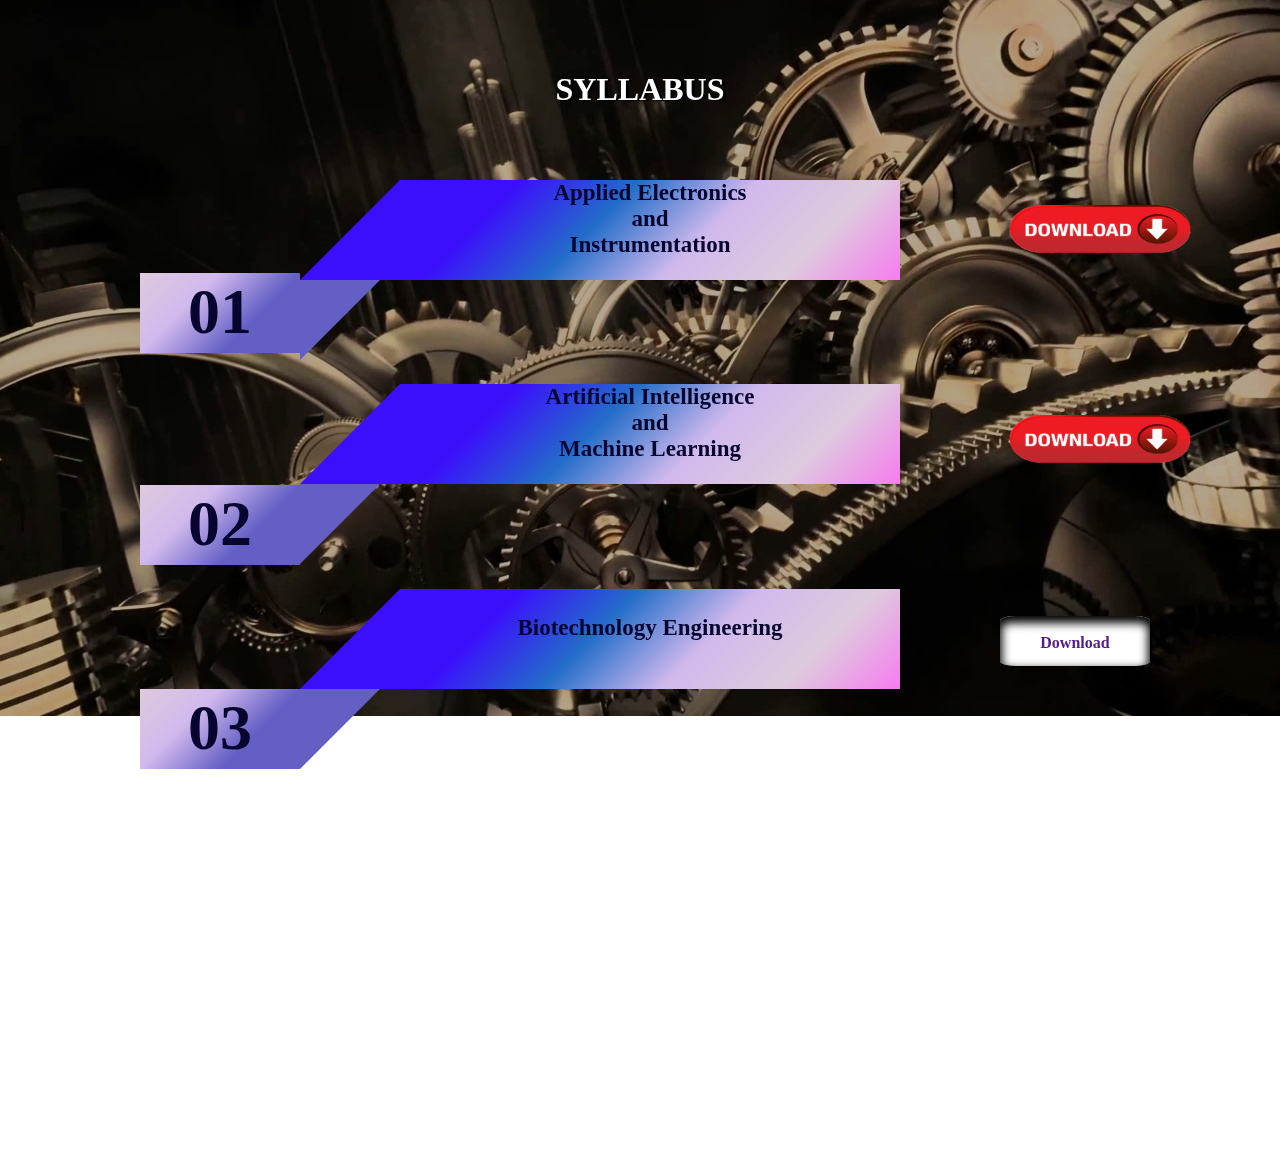
==== index.html @ d41a5c33 "Rename syllabus.html to index.html" ====
<!DOCTYPE html>
<html lang="en" dir="ltr">
  <head>
    <meta charset="utf-8">
    <title>Syllabus</title>
    <link rel="stylesheet" href="css/styles.css">
    <link rel="preconnect" href="https://fonts.googleapis.com">
    <meta name="viewport" content="width=device-width, intial-scale=1">
  </head>
  <body>
    <div>
      <img class="img1" src="e1.jpg" alt="">
      <div class="div1">
        <h1 class="h1">SYLLABUS</h1>
        <div class="div2">
          <h2 class="hh2">Applied Electronics<br /> and <br />Instrumentation</h2>
        </div>
        <div class="div3">

        </div>
        <div class="div9">

        </div>
        <div class="div10">
          <h1 class="hh7">01</h1>
        </div>
        <div class="div4">
          <a href=""><img class="img2" src="download_image.png" alt=""></a>
        </div>
        <div class="div5">
          <h2 class="hh2">Artificial Intelligence<br /> and <br />Machine Learning</h2>
        </div>
        <div class="div6">

        </div>
        <div class="div7">

        </div>
        <div class="div8">
          <h1 class="hh7">02</h1>
        </div>
        <div class="div11">
          <a href=""><img class="img3" src="download_image.png" alt=""></a>
        </div>
        <div class="div12">
          <h2 class="hh2"><br />Biotechnology Engineering<br /></h2>
        </div>
        <div class="div13">

        </div>
        <div class="div14">

        </div>
        <div class="div15">
          <h1 class="hh7">03</h1>
        </div>
        <div class="div16">
          <p class="p1"><a class="a1" href=""><strong><br>Download</strong></a></p>
        </div>
        <!---<div class="div17">
          <h2 class="hh2"><br />Chemical Engineering<br /></h2>
        </div>
        <div class="div18">

        </div>
        <div class="div19">

        </div>
        <div class="div20">
          <h1 class="hh7">04</h1>
        </div>
        <div class="div21">
          <p class="p1"><a class="a1" href=""><strong><br>Download</strong></a></p>
        </div>
        <div class="div22">
          <h2 class="hh2"><br />Civil Engineering<br /></h2>
        </div>
        <div class="div23">

        </div>
        <div class="div24">

        </div>
        <div class="div25">
          <h1 class="hh7">05</h1>
        </div>
        <div class="div26">
          <p class="p1"><a class="a1" href=""><strong><br>Download</strong></a></p>
        </div>
        <div class="div27">
          <h2 class="hh2">Computer Science<br />and<br />Business System</h2>
        </div>
        <div class="div28">

        </div>
        <div class="div29">

        </div>
        <div class="div30">
          <h1 class="hh7">06</h1>
        </div>
        <div class="div31">
          <p class="p1"><a class="a1" href=""><strong><br>Download</strong></a></p>
        </div>
        <div class="div32">
          <h2 class="hh2"><br />Computer Science Engineering<br /></h2>
        </div>
        <div class="div33">

        </div>
        <div class="div34">

        </div>
        <div class="div35">
          <h1 class="hh7">07</h1>
        </div>
        <div class="div36">
          <p class="p1"><a class="a1" href=""><strong><br>Download</strong></a></p>
        </div>
        <div class="div37">
          <h2 class="hh2"><br />Data Science<br /></h2>
        </div>
        <div class="div38">

        </div>
        <div class="div39">

        </div>
        <div class="div40">
          <h1 class="hh7">08</h1>
        </div>
        <div class="div41">
          <p class="p1"><a class="a1" href=""><strong><br>Download</strong></a></p>
        </div>
        <div class="div42">
          <h2 class="hh2"><br />Electrical Engineering<br /></h2>
        </div>
        <div class="div43">

        </div>
        <div class="div44">

        </div>
        <div class="div45">
          <h1 class="hh7">09</h1>
        </div>
        <div class="div46">
          <p class="p1"><a class="a1" href=""><strong><br>Download</strong></a></p>
        </div>
        <div class="div47">
          <h2 class="hh2">Electronics<br />and<br />Communication Engineering</h2>
        </div>
        <div class="div48">

        </div>
        <div class="div49">

        </div>
        <div class="div50">
          <h1 class="hh7">10</h1>
        </div>
        <div class="div51">
          <p class="p1"><a class="a1" href=""><strong><br>Download</strong></a></p>
        </div>
        <div class="div52">
          <h2 class="hh2"><br />Information Technology<br /></h2>
        </div>
        <div class="div53">

        </div>
        <div class="div54">

        </div>
        <div class="div55">
          <h1 class="hh7">11</h1>
        </div>
        <div class="div56">
          <p class="p1"><a class="a1" href=""><strong><br>Download</strong></a></p>
        </div>
        <div class="div57">
          <h2 class="hh2"><br />IoT and Cyber Security<br /></h2>
        </div>
        <div class="div58">

        </div>
        <div class="div59">

        </div>
        <div class="div60">
          <h1 class="hh7">12</h1>
        </div>
        <div class="div61">
          <p class="p1"><a class="a1" href=""><strong><br>Download</strong></a></p>
        </div>
        <div class="div62">
          <h2 class="hh2"><br />Mechanical Engineering<br /></h2>
        </div>
        <div class="div63">

        </div>
        <div class="div64">

        </div>
        <div class="div65">
          <h1 class="hh7">13</h1>
        </div>
        <div class="div66">
          <p class="p1"><a class="a1" href=""><strong><br>Download</strong></a></p>
        </div>
        <!---<div class="div52">
          <h2 class="h2"><br />Information Technology<br /></h2>
        </div>
        <div class="div53">

        </div>
        <div class="div54">

        </div>
        <div class="div55">
          <h1 class="h7">11</h1>
        </div>
        <div class="div56">
          <p class="p1"><a class="a1" href=""><strong><br>Download</strong></a></p>
        </div>
        <div class="div57">
          <h2 class="h2"><br />IoT and Cyber Security<br /></h2>
        </div>
        <div class="div58">

        </div>
        <div class="div59">

        </div>
        <div class="di60">
          <h1 class="h7">12</h1>
        </div>
        <div class="div61">
          <p class="p1"><a class="a1" href=""><strong><br>Download</strong></a></p>
        </div>--->
      </div>
      </div>

  </body>
</html>
---- css/styles.css ----
body {
  margin:0;
}
.img1 {
  width:100vw;
  margin-top: -1.953125vw;
  padding:0;
  position: fixed;
  filter: grayscale(50%);
  filter: opacity(75%);
  filter: brightness(70%);
}
.div1 {
  margin:0;
  height: 39.0625vw;
  width: 100vw;
  background-image: rgba(0,0,0,0);
  background-size: cover;
  position:relative;
}
.h1 {
  width:100vw;
  color:white;
  text-align: center;
  padding-top:3.90625vw;
  padding-bottom:3.90625vw;
  padding-right:0;
  padding-left:0;
  transform: scale(1);
  text-shadow: 3px 1px black;
  font-family: 'Island Moments', cursive;
}
.div2 {
      width: 39.0625vw;
      height: 7.8125vw;
      background-image:linear-gradient(-45deg,#F77BEF,#DECADE,#D1B9ED,#236DC9,#3B0FFC,#3B0FFC);
      position: relative;
      left:31.25vw;
    }
.div3 {
  width:0;
  height:0;
  border-bottom: 7.8125vw solid #3B0FFC;
  border-left:7.8125vw solid transparent;
  position: relative;
  left:23.4375vw;
  bottom:7.8125vw;
}
.div9 {
  width:0;
  height:0;
  border-top: 6.25vw solid #635FC5;
  border-right:6.25vw solid transparent;
  position: relative;
  left:23.4375vw;
  bottom:7.8125vw;

}
.div10 {
  width:12.5vw;
  height:6.25vw;
  background-image:linear-gradient(-45deg,#635FC5,#635FC5,#D1B9ED,#DECADE);
  position:relative;
  left:10.9375vw;
  bottom:16.25vw;

}
.hh2 {
  text-align: center;
  transform: scale(1);
  font-family: 'Island Moments', cursive;
  font-size: 1.796875vw;
  color:#070530;
}
.hh7 {
  text-align: center;
  transform: scale(2);
  color:#070530;
  padding:1.5625vw;
}
/*.div4 {
  height:3.90625vw;
  width:11.71875vw;
  border-radius: 10%;
  position:relative;
  top:-28.90625vw;
  left: 78.125vw;
  box-shadow: 0 5px 10px 2px black inset;
}*/
.img2 {
  height:7.8125vw;
  width:15.625vw;
  position:relative;
  top:-29.90625vw;
  left: 78.125vw;
}
.img2:hover {
  height:7.8125vw;
  width:15.625vw;
  filter:drop-shadow(0.78125vw 0.78125vw 0.78125vw black);
  position:relative;
  top:-29.90625vw;
  left: 78.125vw;
}
/*.div4 {
  height:3.90625vw;
  width:11.71875vw;
  border-radius: 10%;
  background:white;
  position:relative;
  top:-28.90625vw;
  left: 78.125vw;
  box-shadow: 0 5px 10px 2px black inset;
}
.div4:hover {
  height:3.90625vw;
  width:11.71875vw;
  border-radius: 10%;
  background:#446862;
  position:relative;
  top:-28.90625vw;
  left: 78.125vw;
  box-shadow: 0 5px 10px 2px black inset;
}*/
.a1 {
  text-decoration: none;

}
.p1 {
  text-align: center;

}
.div5 {
      width: 39.0625vw;
      height: 7.8125vw;
      background-image:linear-gradient(-45deg,#F77BEF,#DECADE,#D1B9ED,#236DC9,#3B0FFC,#3B0FFC);
      position: relative;
      bottom:23.4375vw;
      left:31.25vw;

    }
.div6 {
  width:0;
  height:0;
  border-bottom: 7.8125vw solid #3B0FFC;
  border-left:7.8125vw solid transparent;
  position: relative;
  left:23.4375vw;
  bottom: 31.25vw;
}
.div7 {
  width:0;
  height:0;
  border-top: 6.25vw solid #635FC5;
  border-right:6.25vw solid transparent;
  position: relative;
  left:23.4375vw;
  bottom:31.25vw;

}
.div8 {
  width:12.5vw;
  height:6.25vw;
  background-image:linear-gradient(-45deg,#635FC5,#635FC5,#D1B9ED,#DECADE);
  position:relative;
  left:10.9375vw;
  bottom:39.140625vw;

}
.img3 {
  height:7.8125vw;
  width:15.625vw;
  position:relative;
  top:-52.90625vw;
  left: 78.125vw;
}
.img3:hover {
  height:7.8125vw;
  width:15.625vw;
  filter:drop-shadow(0.78125vw 0.78125vw 0.78125vw black);
  position:relative;
  top:-52.90625vw;
  left: 78.125vw;
}
/*.div11 {
  height:3.90625;
  width:150px;
  border-radius: 10%;
  background:white;
  position:relative;
  bottom:670px;
  left: 1000px;
  box-shadow: 0 5px 10px 2px black inset;
}
.div11:hover {
  height:50px;
  width:150px;
  border-radius: 10%;
  background:#446862;
  position:relative;
  bottom:670px;
  left: 1000px;
  box-shadow: 0 5px 10px 2px black inset;
}*/
.a1 {
  text-decoration: none;
}
.p1 {
  text-align: center;
  transform: scale(1);
}
.div12 {
        width: 39.0625vw;
        height: 7.8125vw;
        background-image:linear-gradient(-45deg,#F77BEF,#DECADE,#D1B9ED,#236DC9,#3B0FFC,#3B0FFC);
        position: relative;
        bottom:46.875vw;
        left:31.25vw;
      }
  .div13 {
    width:0;
    height:0;
    border-bottom: 7.8125vw solid #3B0FFC;
    border-left:7.8125vw solid transparent;
    position: relative;
    left:23.4375vw;
    bottom:54.6875vw;
  }
  .div14 {
    width:0;
    height:0;
    border-top: 80px solid #635FC5;
    border-right:80px solid transparent;
    position: relative;
    left:300px;
    bottom:700px;

  }
  .div15 {
    width:160px;
    height:80px;
    background-image:linear-gradient(-45deg,#635FC5,#635FC5,#D1B9ED,#DECADE);
    position:relative;
    left:140px;
    bottom:801px;

  }
  .h2 {
    text-align: center;
    transform: scale(1);
    color:white;
    font-family: 'Island Moments', cursive;
  }
  .h7 {
    text-align: center;
    transform: scale(2);
    color:white;
    padding:20px;
  }
  .div16 {
    height:50px;
    width:150px;
    border-radius: 10%;
    background:white;
    position:relative;
    bottom:970px;
    left: 1000px;
    box-shadow: 0 5px 10px 2px black inset;
  }
  .div16:hover {
    height:50px;
    width:150px;
    border-radius: 10%;
    background:#446862;
    position:relative;
    bottom:970px;
    left: 1000px;
    box-shadow: 0 5px 10px 2px black inset;
  }
  .a1 {
    text-decoration: none;
  }
  .p1 {
    text-align: center;
    transform: scale(1);
}
.div17 {
        width: 500px;
        height: 100px;
        background-image:linear-gradient(-45deg,#F77BEF,#DECADE,#D1B9ED,#236DC9,#3B0FFC,#3B0FFC);
        position: relative;
        bottom:900px;
        left:400px;
      }
  .div18 {
    width:0;
    height:0;
    border-bottom: 100px solid #3B0FFC;
    border-left:100px solid transparent;
    position: relative;
    left:300px;
    bottom:1000px;
  }
  .div19 {
    width:0;
    height:0;
    border-top: 80px solid #635FC5;
    border-right:80px solid transparent;
    position: relative;
    left:300px;
    bottom:1000px;

  }
  .div20 {
    width:160px;
    height:80px;
    background-image:linear-gradient(-45deg,#635FC5,#635FC5,#D1B9ED,#DECADE);
    position:relative;
    left:140px;
    bottom:1101px;

  }
  .h2 {
    text-align: center;
    transform: scale(1);
    color:white;
    font-family: 'Island Moments', cursive;
  }
  .h7 {
    text-align: center;
    transform: scale(2);
    color:white;
    padding:20px;
  }
  .div21 {
    height:50px;
    width:150px;
    border-radius: 10%;
    background:white;
    position:relative;
    bottom:1270px;
    left: 1000px;
    box-shadow: 0 5px 10px 2px black inset;
  }
  .div21:hover {
    height:50px;
    width:150px;
    border-radius: 10%;
    background:#446862;
    position:relative;
    bottom:1270px;
    left: 1000px;
    box-shadow: 0 5px 10px 2px black inset;
  }
  .a1 {
    text-decoration: none;
  }
  .p1 {
    text-align: center;
    transform: scale(1);
}
.div22 {
        width: 500px;
        height: 100px;
        background-image:linear-gradient(-45deg,#F77BEF,#DECADE,#D1B9ED,#236DC9,#3B0FFC,#3B0FFC);
        position: relative;
        bottom:1200px;
        left:400px;
      }
  .div23 {
    width:0;
    height:0;
    border-bottom: 100px solid #3B0FFC;
    border-left:100px solid transparent;
    position: relative;
    left:300px;
    bottom:1300px;
  }
  .div24 {
    width:0;
    height:0;
    border-top: 80px solid #635FC5;
    border-right:80px solid transparent;
    position: relative;
    left:300px;
    bottom:1300px;

  }
  .div25 {
    width:160px;
    height:80px;
    background-image:linear-gradient(-45deg,#635FC5,#635FC5,#D1B9ED,#DECADE);
    position:relative;
    left:140px;
    bottom:1401px;

  }
  .h2 {
    text-align: center;
    transform: scale(1);
    color:white;
    font-family: 'Island Moments', cursive;
  }
  .h7 {
    text-align: center;
    transform: scale(2);
    color:white;
    padding:20px;
  }
  .div26 {
    height:50px;
    width:150px;
    border-radius: 10%;
    background:white;
    position:relative;
    bottom:1570px;
    left: 1000px;
    box-shadow: 0 5px 10px 2px black inset;
  }
  .div26:hover {
    height:50px;
    width:150px;
    border-radius: 10%;
    background:#446862;
    position:relative;
    bottom:1570px;
    left: 1000px;
    box-shadow: 0 5px 10px 2px black inset;
  }
  .a1 {
    text-decoration: none;
  }
  .p1 {
    text-align: center;
    transform: scale(1);
}
.div27 {
        width: 500px;
        height: 100px;
        background-image:linear-gradient(-45deg,#F77BEF,#DECADE,#D1B9ED,#236DC9,#3B0FFC,#3B0FFC);
        position: relative;
        top:-1500px;
        left:400px;
      }
  .div28 {
    width:0;
    height:0;
    border-bottom: 100px solid #3B0FFC;
    border-left:100px solid transparent;
    position: relative;
    left:300px;
    top:-1600px;
  }
  .div29 {
    width:0;
    height:0;
    border-top: 80px solid #635FC5;
    border-right:80px solid transparent;
    position: relative;
    left:300px;
    top:-1600px;

  }
  .div30 {
    width:160px;
    height:80px;
    background-image:linear-gradient(-45deg,#635FC5,#635FC5,#D1B9ED,#DECADE);
    position:relative;
    left:140px;
    top:-1701px;

  }
  .h2 {
    text-align: center;
    transform: scale(1);
    color:white;
    font-family: 'Island Moments', cursive;
  }
  .h7 {
    text-align: center;
    transform: scale(2);
    color:white;
    padding:20px;
  }
  .div31 {
    height:50px;
    width:150px;
    border-radius: 10%;
    background:white;
    position:relative;
    top:-1870px;
    left: 1000px;
    box-shadow: 0 5px 10px 2px black inset;
  }
  .div31:hover {
    height:50px;
    width:150px;
    border-radius: 10%;
    background:#446862;
    position:relative;
    top:-1870px;
    left: 1000px;
    box-shadow: 0 5px 10px 2px black inset;
  }
  .a1 {
    text-decoration: none;
  }
  .p1 {
    text-align: center;
    transform: scale(1);
}
.div32 {
        width: 500px;
        height: 100px;
        background-image:linear-gradient(-45deg,#F77BEF,#DECADE,#D1B9ED,#236DC9,#3B0FFC,#3B0FFC);
        position: relative;
        top:-1800px;
        left:400px;
      }
  .div33 {
    width:0;
    height:0;
    border-bottom: 100px solid #3B0FFC;
    border-left:100px solid transparent;
    position: relative;
    left:300px;
    top:-1900px;
  }
  .div34 {
    width:0;
    height:0;
    border-top: 80px solid #635FC5;
    border-right:80px solid transparent;
    position: relative;
    left:300px;
    top:-1900px;

  }
  .div35 {
    width:160px;
    height:80px;
    background-image:linear-gradient(-45deg,#635FC5,#635FC5,#D1B9ED,#DECADE);
    position:relative;
    left:140px;
    top:-2001px;

  }
  .h2 {
    text-align: center;
    transform: scale(1);
    color:white;
    font-family: 'Island Moments', cursive;
  }
  .h7 {
    text-align: center;
    transform: scale(2);
    color:white;
    padding:20px;
  }
  .div36 {
    height:50px;
    width:150px;
    border-radius: 10%;
    background:white;
    position:relative;
    top:-2170px;
    left: 1000px;
    box-shadow: 0 5px 10px 2px black inset;
  }
  .div36:hover {
    height:50px;
    width:150px;
    border-radius: 10%;
    background:#446862;
    position:relative;
    top:-2170px;
    left: 1000px;
    box-shadow: 0 5px 10px 2px black inset;
  }
  .a1 {
    text-decoration: none;
  }
  .p1 {
    text-align: center;
    transform: scale(1);
}
.div37 {
        width: 500px;
        height: 100px;
        background-image:linear-gradient(-45deg,#F77BEF,#DECADE,#D1B9ED,#236DC9,#3B0FFC,#3B0FFC);
        position: relative;
        top:-2100px;
        left:400px;
      }
  .div38 {
    width:0;
    height:0;
    border-bottom: 100px solid #3B0FFC;
    border-left:100px solid transparent;
    position: relative;
    left:300px;
    top:-2200px;
  }
  .div39 {
    width:0;
    height:0;
    border-top: 80px solid #635FC5;
    border-right:80px solid transparent;
    position: relative;
    left:300px;
    top:-2200px;

  }
  .div40 {
    width:160px;
    height:80px;
    background-image:linear-gradient(-45deg,#635FC5,#635FC5,#D1B9ED,#DECADE);
    position:relative;
    left:140px;
    top:-2301px;

  }
  .h2 {
    text-align: center;
    transform: scale(1);
    color:white;
    font-family: 'Island Moments', cursive;
  }
  .h7 {
    text-align: center;
    transform: scale(2);
    color:white;
    padding:20px;
  }
  .div41 {
    height:50px;
    width:150px;
    border-radius: 10%;
    background:white;
    position:relative;
    top:-2470px;
    left: 1000px;
    box-shadow: 0 5px 10px 2px black inset;
  }
  .div41:hover {
    height:50px;
    width:150px;
    border-radius: 10%;
    background:#446862;
    position:relative;
    top:-2470px;
    left: 1000px;
    box-shadow: 0 5px 10px 2px black inset;
  }
  .a1 {
    text-decoration: none;
  }
  .p1 {
    text-align: center;
    transform: scale(1);
}
.div42 {
        width: 500px;
        height: 100px;
        background-image:linear-gradient(-45deg,#F77BEF,#DECADE,#D1B9ED,#236DC9,#3B0FFC,#3B0FFC);
        position: relative;
        top:-2400px;
        left:400px;
      }
  .div43 {
    width:0;
    height:0;
    border-bottom: 100px solid #3B0FFC;
    border-left:100px solid transparent;
    position: relative;
    left:300px;
    top:-2500px;
  }
  .div44 {
    width:0;
    height:0;
    border-top: 80px solid #635FC5;
    border-right:80px solid transparent;
    position: relative;
    left:300px;
    top:-2500px;

  }
  .div45 {
    width:160px;
    height:80px;
    background-image:linear-gradient(-45deg,#635FC5,#635FC5,#D1B9ED,#DECADE);
    position:relative;
    left:140px;
    top:-2601px;

  }
  .h2 {
    text-align: center;
    transform: scale(1);
    color:white;
    font-family: 'Island Moments', cursive;
  }
  .h7 {
    text-align: center;
    transform: scale(2);
    color:white;
    padding:20px;
  }
  .div46 {
    height:50px;
    width:150px;
    border-radius: 10%;
    background:white;
    position:relative;
    top:-2770px;
    left: 1000px;
    box-shadow: 0 5px 10px 2px black inset;
  }
  .div46:hover {
    height:50px;
    width:150px;
    border-radius: 10%;
    background:#446862;
    position:relative;
    top:-2770px;
    left: 1000px;
    box-shadow: 0 5px 10px 2px black inset;
  }
  .a1 {
    text-decoration: none;
  }
  .p1 {
    text-align: center;
    transform: scale(1);
}
.div47 {
        width: 500px;
        height: 100px;
        background-image:linear-gradient(-45deg,#F77BEF,#DECADE,#D1B9ED,#236DC9,#3B0FFC,#3B0FFC);
        position: relative;
        top:-2700px;
        left:400px;
      }
  .div48 {
    width:0;
    height:0;
    border-bottom: 100px solid #3B0FFC;
    border-left:100px solid transparent;
    position: relative;
    left:300px;
    top:-2800px;
  }
  .div49 {
    width:0;
    height:0;
    border-top: 80px solid #635FC5;
    border-right:80px solid transparent;
    position: relative;
    left:300px;
    top:-2800px;

  }
  .div50 {
    width:160px;
    height:80px;
    background-image:linear-gradient(-45deg,#635FC5,#635FC5,#D1B9ED,#DECADE);
    position:relative;
    left:140px;
    top:-2901px;

  }
  .h2 {
    text-align: center;
    transform: scale(1);
    color:white;
    font-family: 'Island Moments', cursive;
  }
  .h7 {
    text-align: center;
    transform: scale(2);
    color:white;
    padding:20px;
  }
  .div51 {
    height:50px;
    width:150px;
    border-radius: 10%;
    background:white;
    position:relative;
    top:-3070px;
    left: 1000px;
    box-shadow: 0 5px 10px 2px black inset;
  }
  .div51:hover {
    height:50px;
    width:150px;
    border-radius: 10%;
    background:#446862;
    position:relative;
    top:-3070px;
    left: 1000px;
    box-shadow: 0 5px 10px 2px black inset;
  }
  .a1 {
    text-decoration: none;
  }
  .p1 {
    text-align: center;
    transform: scale(1);
}
.div52 {
        width: 500px;
        height: 100px;
        background-image:linear-gradient(-45deg,#F77BEF,#DECADE,#D1B9ED,#236DC9,#3B0FFC,#3B0FFC);
        position: relative;
        top:-3000px;
        left:400px;
      }
  .div53 {
    width:0;
    height:0;
    border-bottom: 100px solid #3B0FFC;
    border-left:100px solid transparent;
    position: relative;
    left:300px;
    top:-3100px;
  }
  .div54 {
    width:0;
    height:0;
    border-top: 80px solid #635FC5;
    border-right:80px solid transparent;
    position: relative;
    left:300px;
    top:-3100px;

  }
  .div55 {
    width:160px;
    height:80px;
    background-image:linear-gradient(-45deg,#635FC5,#635FC5,#D1B9ED,#DECADE);
    position:relative;
    left:140px;
    top:-3201px;

  }
  .h2 {
    text-align: center;
    transform: scale(1);
    color:white;
    font-family: 'Island Moments', cursive;
  }
  .h7 {
    text-align: center;
    transform: scale(2);
    color:white;
    padding:20px;
  }
  .div56 {
    height:50px;
    width:150px;
    border-radius: 10%;
    background:white;
    position:relative;
    top:-3370px;
    left: 1000px;
    box-shadow: 0 5px 10px 2px black inset;
  }
  .div56:hover {
    height:50px;
    width:150px;
    border-radius: 10%;
    background:#446862;
    position:relative;
    top:-3370px;
    left: 1000px;
    box-shadow: 0 5px 10px 2px black inset;
  }
  .a1 {
    text-decoration: none;
  }
  .p1 {
    text-align: center;
    transform: scale(1);
}
.div57 {
        width: 500px;
        height: 100px;
        background-image:linear-gradient(-45deg,#F77BEF,#DECADE,#D1B9ED,#236DC9,#3B0FFC,#3B0FFC);
        position: relative;
        top:-3300px;
        left:400px;
      }
  .div58 {
    width:0;
    height:0;
    border-bottom: 100px solid #3B0FFC;
    border-left:100px solid transparent;
    position: relative;
    left:300px;
    top:-3400px;
  }
  .div59 {
    width:0;
    height:0;
    border-top: 80px solid #635FC5;
    border-right:80px solid transparent;
    position: relative;
    left:300px;
    top:-3400px;

  }
  .div60 {
    width:160px;
    height:80px;
    background-image:linear-gradient(-45deg,#635FC5,#635FC5,#D1B9ED,#DECADE);
    position:relative;
    left:140px;
    top:-3501px;

  }
  .h2 {
    text-align: center;
    transform: scale(1);
    color:white;
    font-family: 'Island Moments', cursive;
  }
  .h7 {
    text-align: center;
    transform: scale(2);
    color:white;
    padding:20px;
  }
  .div61 {
    height:50px;
    width:150px;
    border-radius: 10%;
    background:white;
    position:relative;
    top:-3670px;
    left: 1000px;
    box-shadow: 0 5px 10px 2px black inset;
  }
  .div61:hover {
    height:50px;
    width:150px;
    border-radius: 10%;
    background:#446862;
    position:relative;
    top:-3670px;
    left: 1000px;
    box-shadow: 0 5px 10px 2px black inset;
  }
  .a1 {
    text-decoration: none;
  }
  .p1 {
    text-align: center;
    transform: scale(1);
}
.div62 {
        width: 500px;
        height: 100px;
        background-image:linear-gradient(-45deg,#F77BEF,#DECADE,#D1B9ED,#236DC9,#3B0FFC,#3B0FFC);
        position: relative;
        top:-3600px;
        left:400px;
      }
  .div63 {
    width:0;
    height:0;
    border-bottom: 100px solid #3B0FFC;
    border-left:100px solid transparent;
    position: relative;
    left:300px;
    top:-3700px;
  }
  .div64 {
    width:0;
    height:0;
    border-top: 80px solid #635FC5;
    border-right:80px solid transparent;
    position: relative;
    left:300px;
    top:-3700px;

  }
  .div65 {
    width:160px;
    height:80px;
    background-image:linear-gradient(-45deg,#635FC5,#635FC5,#D1B9ED,#DECADE);
    position:relative;
    left:140px;
    top:-3801px;

  }
  .h2 {
    text-align: center;
    transform: scale(1);
    color:white;
    font-family: 'Island Moments', cursive;
  }
  .h7 {
    text-align: center;
    transform: scale(2);
    color:white;
    padding:20px;
  }
  .div66 {
    height:50px;
    width:150px;
    border-radius: 10%;
    background:white;
    position:relative;
    top:-3970px;
    left: 1000px;
    box-shadow: 0 5px 10px 2px black inset;
  }
  .div66:hover {
    height:50px;
    width:150px;
    border-radius: 10%;
    background:#446862;
    position:relative;
    top:-3970px;
    left: 1000px;
    box-shadow: 0 5px 10px 2px black inset;
  }
  .a1 {
    text-decoration: none;
  }
  .p1 {
    text-align: center;
    transform: scale(1);
}
/*.div52 {
        width: 500px;
        height: 100px;
        background-image:linear-gradient(-45deg,#E7016E,#20124d,#351c75,#20124d,#20124d);
        position: relative;
        top:-3000px;
        left:400px;
      }
  .div53 {
    width:0;
    height:0;
    border-bottom: 100px solid #20124d;
    border-left:100px solid transparent;
    position: relative;
    left:300px;
    top:-3100px;
  }
  .div54 {
    width:0;
    height:0;
    border-top: 80px solid #351c75;
    border-right:80px solid transparent;
    position: relative;
    left:300px;
    bottom:2200;

  }
  .div55 {
    width:160px;
    height:80px;
    background-image:linear-gradient(-45deg,#351c75,#351c75,#20124d,#20124d);
    position:relative;
    left:140px;
    top:-2401px;

  }
  .h2 {
    text-align: center;
    transform: scale(1);
    color:white;
    font-family: 'Island Moments', cursive;
  }
  .h7 {
    text-align: center;
    transform: scale(2);
    color:white;
    padding:20px;
  }
  .div56 {
    height:50px;
    width:150px;
    border-radius: 10%;
    background:#D552C6;
    position:relative;
    top:-3070px;
    left: 1000px;
    box-shadow: 0 10px 20px 5px black inset;
  }
  .div56:hover {
    height:50px;
    width:150px;
    border-radius: 10%;
    background:blue;
    position:relative;
    top:3070px;
    left: 1000px;
    box-shadow: 0 10px 10px 2px black inset;
  }
  .a1 {
    text-decoration: none;
  }
  .p1 {
    text-align: center;
    transform: scale(1);
}*/
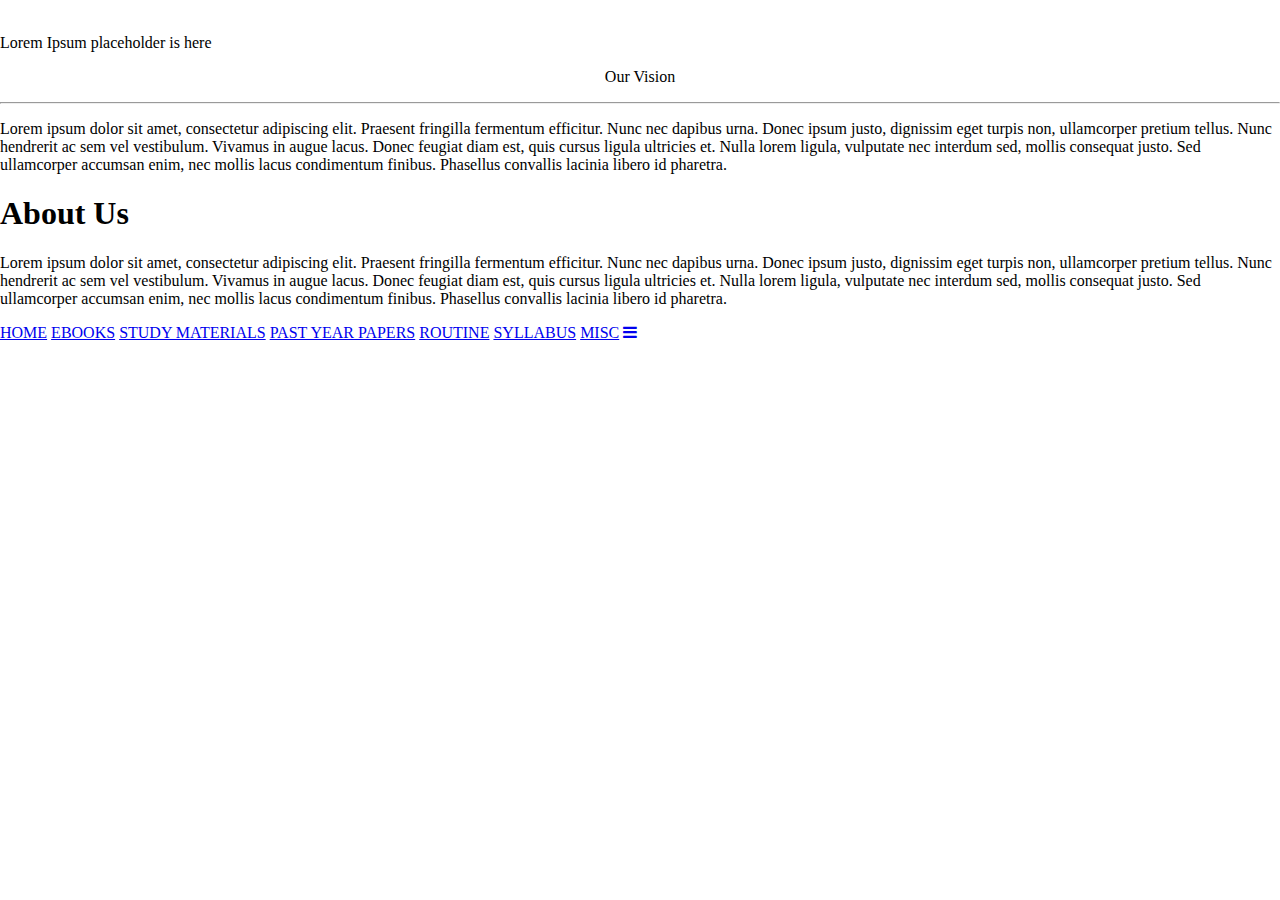
==== commit 510038b3: "Add files via upload" ====
--- a/index.html
+++ b/index.html
@@ -1,244 +1,63 @@
 <!DOCTYPE html>
 <html lang="en" dir="ltr">
-  <head>
-    <meta charset="utf-8">
-    <title>Syllabus</title>
-    <link rel="stylesheet" href="css/styles.css">
-    <link rel="preconnect" href="https://fonts.googleapis.com">
-    <meta name="viewport" content="width=device-width, intial-scale=1">
-  </head>
-  <body>
-    <div>
-      <img class="img1" src="e1.jpg" alt="">
-      <div class="div1">
-        <h1 class="h1">SYLLABUS</h1>
-        <div class="div2">
-          <h2 class="hh2">Applied Electronics<br /> and <br />Instrumentation</h2>
-        </div>
-        <div class="div3">
 
-        </div>
-        <div class="div9">
+<head>
+  <meta charset="utf-8">
+  <title>HITK</title>
+  <link rel="stylesheet" href="css/styles.css">
+  <link rel="stylesheet" href="https://cdnjs.cloudflare.com/ajax/libs/font-awesome/4.7.0/css/font-awesome.min.css">
+  <link rel="preconnect" href="https://fonts.googleapis.com">
+<link rel="preconnect" href="https://fonts.gstatic.com" crossorigin>
+<link href="https://fonts.googleapis.com/css2?family=Suez+One&display=swap" rel="stylesheet">
+<link rel="preconnect" href="https://fonts.googleapis.com">
+<link rel="preconnect" href="https://fonts.gstatic.com" crossorigin>
+<link href="https://fonts.googleapis.com/css2?family=Kurale&display=swap" rel="stylesheet">
+<link rel="preconnect" href="https://fonts.googleapis.com">
+<link rel="preconnect" href="https://fonts.gstatic.com" crossorigin>
+<link href="https://fonts.googleapis.com/css2?family=Dancing+Script:wght@700&display=swap" rel="stylesheet">
+<link rel="preconnect" href="https://fonts.googleapis.com">
+<link rel="preconnect" href="https://fonts.gstatic.com" crossorigin>
+<link href="https://fonts.googleapis.com/css2?family=Arvo&display=swap" rel="stylesheet">
+<meta name="viewport" content="width=device-width, intial-scale=1">
+</head>
 
-        </div>
-        <div class="div10">
-          <h1 class="hh7">01</h1>
-        </div>
-        <div class="div4">
-          <a href=""><img class="img2" src="download_image.png" alt=""></a>
-        </div>
-        <div class="div5">
-          <h2 class="hh2">Artificial Intelligence<br /> and <br />Machine Learning</h2>
-        </div>
-        <div class="div6">
+<body>
+  <div class="boss">
+  <img src="bg.jpg" alt="" class="pp1">
+  <div class="top1">
+    <p class="t1">Lorem Ipsum placeholder is here</p>
+  </div>
+  <div class="top2">
+    <p class="p1">Our Vision</p>
+    <hr class="hr1">
+    <p class="p2">Lorem ipsum dolor sit amet, consectetur adipiscing elit. Praesent fringilla fermentum efficitur. Nunc nec dapibus urna. Donec ipsum justo, dignissim eget turpis non, ullamcorper pretium tellus. Nunc hendrerit ac sem vel vestibulum. Vivamus in augue lacus. Donec feugiat diam est, quis cursus ligula ultricies et. Nulla lorem ligula, vulputate nec interdum sed, mollis consequat justo. Sed ullamcorper accumsan enim, nec mollis lacus condimentum finibus. Phasellus convallis lacinia libero id pharetra. </p>
+    <div class="top3">
+      <h1>About Us</h1>
+      <p class="p3">Lorem ipsum dolor sit amet, consectetur adipiscing elit. Praesent fringilla fermentum efficitur. Nunc nec dapibus urna. Donec ipsum justo, dignissim eget turpis non, ullamcorper pretium tellus. Nunc hendrerit ac sem vel vestibulum. Vivamus in augue lacus. Donec feugiat diam est, quis cursus ligula ultricies et. Nulla lorem ligula, vulputate nec interdum sed, mollis consequat justo. Sed ullamcorper accumsan enim, nec mollis lacus condimentum finibus. Phasellus convallis lacinia libero id pharetra. </p>
+    </div>
+  </div>
+  <div class="topnav" id="myTopnav">
+    <a href="#home" class="active">HOME</a>
+    <a href="#news">EBOOKS</a>
+    <a href="#contact">STUDY MATERIALS</a>
+    <a href="#about">PAST YEAR PAPERS</a>
+    <a href="#about">ROUTINE</a>
+    <a href="#about">SYLLABUS</a>
+    <a href="#about">MISC</a>
+    <a href="javascript:void(0);" class="icon" onclick="myFunction()">
+      <i class="fa fa-bars"></i></a>
+  </div>
+</div>
+  <script>
+    function myFunction() {
+      var x = document.getElementById("myTopnav");
+      if (x.className === "topnav") {
+        x.className += " responsive";
+      } else {
+        x.className = "topnav";
+      }
+    }
+  </script>
+</body>
 
-        </div>
-        <div class="div7">
-
-        </div>
-        <div class="div8">
-          <h1 class="hh7">02</h1>
-        </div>
-        <div class="div11">
-          <a href=""><img class="img3" src="download_image.png" alt=""></a>
-        </div>
-        <div class="div12">
-          <h2 class="hh2"><br />Biotechnology Engineering<br /></h2>
-        </div>
-        <div class="div13">
-
-        </div>
-        <div class="div14">
-
-        </div>
-        <div class="div15">
-          <h1 class="hh7">03</h1>
-        </div>
-        <div class="div16">
-          <p class="p1"><a class="a1" href=""><strong><br>Download</strong></a></p>
-        </div>
-        <!---<div class="div17">
-          <h2 class="hh2"><br />Chemical Engineering<br /></h2>
-        </div>
-        <div class="div18">
-
-        </div>
-        <div class="div19">
-
-        </div>
-        <div class="div20">
-          <h1 class="hh7">04</h1>
-        </div>
-        <div class="div21">
-          <p class="p1"><a class="a1" href=""><strong><br>Download</strong></a></p>
-        </div>
-        <div class="div22">
-          <h2 class="hh2"><br />Civil Engineering<br /></h2>
-        </div>
-        <div class="div23">
-
-        </div>
-        <div class="div24">
-
-        </div>
-        <div class="div25">
-          <h1 class="hh7">05</h1>
-        </div>
-        <div class="div26">
-          <p class="p1"><a class="a1" href=""><strong><br>Download</strong></a></p>
-        </div>
-        <div class="div27">
-          <h2 class="hh2">Computer Science<br />and<br />Business System</h2>
-        </div>
-        <div class="div28">
-
-        </div>
-        <div class="div29">
-
-        </div>
-        <div class="div30">
-          <h1 class="hh7">06</h1>
-        </div>
-        <div class="div31">
-          <p class="p1"><a class="a1" href=""><strong><br>Download</strong></a></p>
-        </div>
-        <div class="div32">
-          <h2 class="hh2"><br />Computer Science Engineering<br /></h2>
-        </div>
-        <div class="div33">
-
-        </div>
-        <div class="div34">
-
-        </div>
-        <div class="div35">
-          <h1 class="hh7">07</h1>
-        </div>
-        <div class="div36">
-          <p class="p1"><a class="a1" href=""><strong><br>Download</strong></a></p>
-        </div>
-        <div class="div37">
-          <h2 class="hh2"><br />Data Science<br /></h2>
-        </div>
-        <div class="div38">
-
-        </div>
-        <div class="div39">
-
-        </div>
-        <div class="div40">
-          <h1 class="hh7">08</h1>
-        </div>
-        <div class="div41">
-          <p class="p1"><a class="a1" href=""><strong><br>Download</strong></a></p>
-        </div>
-        <div class="div42">
-          <h2 class="hh2"><br />Electrical Engineering<br /></h2>
-        </div>
-        <div class="div43">
-
-        </div>
-        <div class="div44">
-
-        </div>
-        <div class="div45">
-          <h1 class="hh7">09</h1>
-        </div>
-        <div class="div46">
-          <p class="p1"><a class="a1" href=""><strong><br>Download</strong></a></p>
-        </div>
-        <div class="div47">
-          <h2 class="hh2">Electronics<br />and<br />Communication Engineering</h2>
-        </div>
-        <div class="div48">
-
-        </div>
-        <div class="div49">
-
-        </div>
-        <div class="div50">
-          <h1 class="hh7">10</h1>
-        </div>
-        <div class="div51">
-          <p class="p1"><a class="a1" href=""><strong><br>Download</strong></a></p>
-        </div>
-        <div class="div52">
-          <h2 class="hh2"><br />Information Technology<br /></h2>
-        </div>
-        <div class="div53">
-
-        </div>
-        <div class="div54">
-
-        </div>
-        <div class="div55">
-          <h1 class="hh7">11</h1>
-        </div>
-        <div class="div56">
-          <p class="p1"><a class="a1" href=""><strong><br>Download</strong></a></p>
-        </div>
-        <div class="div57">
-          <h2 class="hh2"><br />IoT and Cyber Security<br /></h2>
-        </div>
-        <div class="div58">
-
-        </div>
-        <div class="div59">
-
-        </div>
-        <div class="div60">
-          <h1 class="hh7">12</h1>
-        </div>
-        <div class="div61">
-          <p class="p1"><a class="a1" href=""><strong><br>Download</strong></a></p>
-        </div>
-        <div class="div62">
-          <h2 class="hh2"><br />Mechanical Engineering<br /></h2>
-        </div>
-        <div class="div63">
-
-        </div>
-        <div class="div64">
-
-        </div>
-        <div class="div65">
-          <h1 class="hh7">13</h1>
-        </div>
-        <div class="div66">
-          <p class="p1"><a class="a1" href=""><strong><br>Download</strong></a></p>
-        </div>
-        <!---<div class="div52">
-          <h2 class="h2"><br />Information Technology<br /></h2>
-        </div>
-        <div class="div53">
-
-        </div>
-        <div class="div54">
-
-        </div>
-        <div class="div55">
-          <h1 class="h7">11</h1>
-        </div>
-        <div class="div56">
-          <p class="p1"><a class="a1" href=""><strong><br>Download</strong></a></p>
-        </div>
-        <div class="div57">
-          <h2 class="h2"><br />IoT and Cyber Security<br /></h2>
-        </div>
-        <div class="div58">
-
-        </div>
-        <div class="div59">
-
-        </div>
-        <div class="di60">
-          <h1 class="h7">12</h1>
-        </div>
-        <div class="div61">
-          <p class="p1"><a class="a1" href=""><strong><br>Download</strong></a></p>
-        </div>--->
-      </div>
-      </div>
-
-  </body>
 </html>
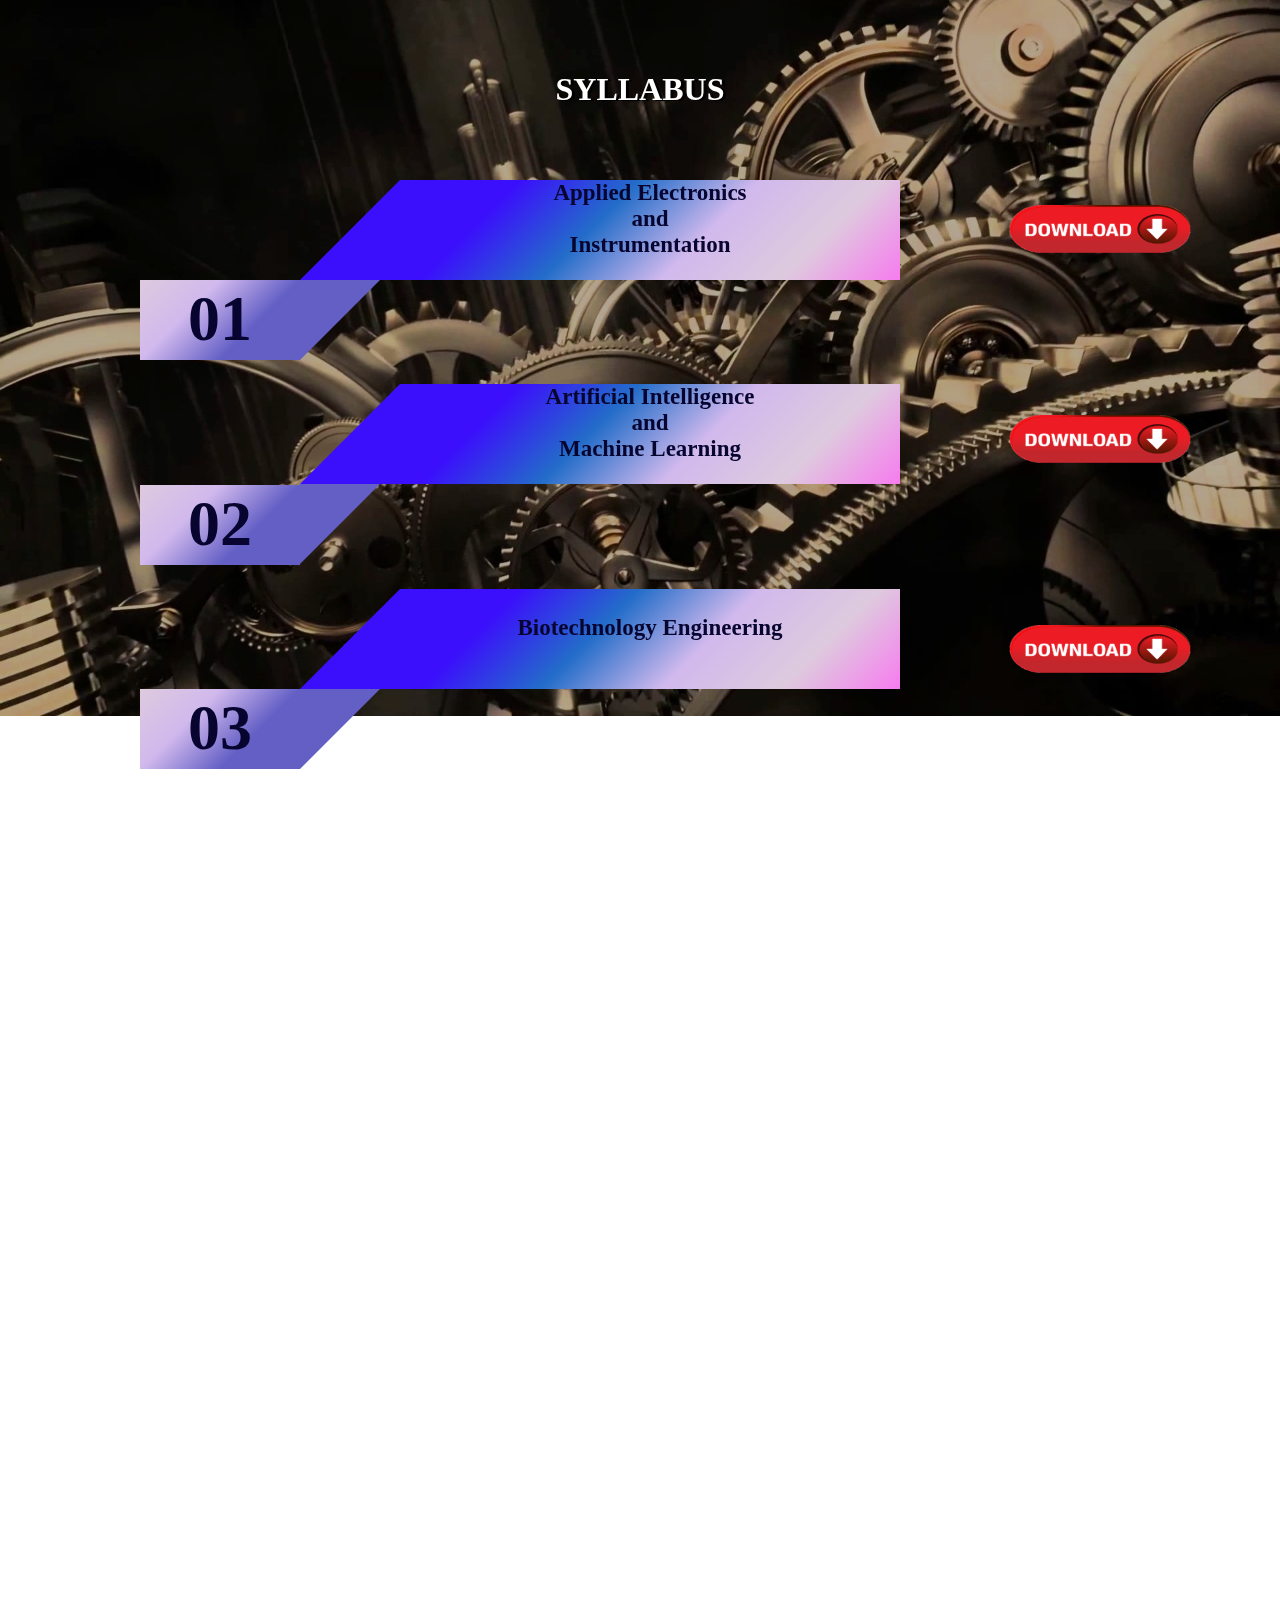
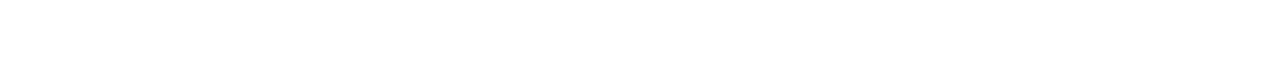
==== commit fbe29eb4: "Rename syllabus.html to index.html" ====
--- a/index.html
+++ b/index.html
@@ -1,63 +1,244 @@
 <!DOCTYPE html>
 <html lang="en" dir="ltr">
-
-<head>
-  <meta charset="utf-8">
-  <title>HITK</title>
-  <link rel="stylesheet" href="css/styles.css">
-  <link rel="stylesheet" href="https://cdnjs.cloudflare.com/ajax/libs/font-awesome/4.7.0/css/font-awesome.min.css">
-  <link rel="preconnect" href="https://fonts.googleapis.com">
-<link rel="preconnect" href="https://fonts.gstatic.com" crossorigin>
-<link href="https://fonts.googleapis.com/css2?family=Suez+One&display=swap" rel="stylesheet">
-<link rel="preconnect" href="https://fonts.googleapis.com">
-<link rel="preconnect" href="https://fonts.gstatic.com" crossorigin>
-<link href="https://fonts.googleapis.com/css2?family=Kurale&display=swap" rel="stylesheet">
-<link rel="preconnect" href="https://fonts.googleapis.com">
-<link rel="preconnect" href="https://fonts.gstatic.com" crossorigin>
-<link href="https://fonts.googleapis.com/css2?family=Dancing+Script:wght@700&display=swap" rel="stylesheet">
-<link rel="preconnect" href="https://fonts.googleapis.com">
-<link rel="preconnect" href="https://fonts.gstatic.com" crossorigin>
-<link href="https://fonts.googleapis.com/css2?family=Arvo&display=swap" rel="stylesheet">
-<meta name="viewport" content="width=device-width, intial-scale=1">
-</head>
-
-<body>
-  <div class="boss">
-  <img src="bg.jpg" alt="" class="pp1">
-  <div class="top1">
-    <p class="t1">Lorem Ipsum placeholder is here</p>
-  </div>
-  <div class="top2">
-    <p class="p1">Our Vision</p>
-    <hr class="hr1">
-    <p class="p2">Lorem ipsum dolor sit amet, consectetur adipiscing elit. Praesent fringilla fermentum efficitur. Nunc nec dapibus urna. Donec ipsum justo, dignissim eget turpis non, ullamcorper pretium tellus. Nunc hendrerit ac sem vel vestibulum. Vivamus in augue lacus. Donec feugiat diam est, quis cursus ligula ultricies et. Nulla lorem ligula, vulputate nec interdum sed, mollis consequat justo. Sed ullamcorper accumsan enim, nec mollis lacus condimentum finibus. Phasellus convallis lacinia libero id pharetra. </p>
-    <div class="top3">
-      <h1>About Us</h1>
-      <p class="p3">Lorem ipsum dolor sit amet, consectetur adipiscing elit. Praesent fringilla fermentum efficitur. Nunc nec dapibus urna. Donec ipsum justo, dignissim eget turpis non, ullamcorper pretium tellus. Nunc hendrerit ac sem vel vestibulum. Vivamus in augue lacus. Donec feugiat diam est, quis cursus ligula ultricies et. Nulla lorem ligula, vulputate nec interdum sed, mollis consequat justo. Sed ullamcorper accumsan enim, nec mollis lacus condimentum finibus. Phasellus convallis lacinia libero id pharetra. </p>
-    </div>
-  </div>
-  <div class="topnav" id="myTopnav">
-    <a href="#home" class="active">HOME</a>
-    <a href="#news">EBOOKS</a>
-    <a href="#contact">STUDY MATERIALS</a>
-    <a href="#about">PAST YEAR PAPERS</a>
-    <a href="#about">ROUTINE</a>
-    <a href="#about">SYLLABUS</a>
-    <a href="#about">MISC</a>
-    <a href="javascript:void(0);" class="icon" onclick="myFunction()">
-      <i class="fa fa-bars"></i></a>
-  </div>
-</div>
-  <script>
-    function myFunction() {
-      var x = document.getElementById("myTopnav");
-      if (x.className === "topnav") {
-        x.className += " responsive";
-      } else {
-        x.className = "topnav";
-      }
-    }
-  </script>
-</body>
-
+  <head>
+    <meta charset="utf-8">
+    <title>Syllabus</title>
+    <link rel="stylesheet" href="css/styles.css">
+    <link rel="preconnect" href="https://fonts.googleapis.com">
+    <meta name="viewport" content="width=device-width, intial-scale=1">
+  </head>
+  <body>
+    <div>
+      <img class="img1" src="e1.jpg" alt="">
+      <div class="div1">
+        <h1 class="h1">SYLLABUS</h1>
+        <div class="div2">
+          <h2 class="hh2">Applied Electronics<br /> and <br />Instrumentation</h2>
+        </div>
+        <div class="div3">
+
+        </div>
+        <div class="div9">
+
+        </div>
+        <div class="div10">
+          <h1 class="hh7">01</h1>
+        </div>
+        <div class="div4">
+          <a href=""><img class="img2" src="download_image.png" alt=""></a>
+        </div>
+        <div class="div5">
+          <h2 class="hh2">Artificial Intelligence<br /> and <br />Machine Learning</h2>
+        </div>
+        <div class="div6">
+
+        </div>
+        <div class="div7">
+
+        </div>
+        <div class="div8">
+          <h1 class="hh7">02</h1>
+        </div>
+        <div class="div11">
+          <a href=""><img class="img3" src="download_image.png" alt=""></a>
+        </div>
+        <div class="div12">
+          <h2 class="hh2"><br />Biotechnology Engineering<br /></h2>
+        </div>
+        <div class="div13">
+
+        </div>
+        <div class="div14">
+
+        </div>
+        <div class="div15">
+          <h1 class="hh7">03</h1>
+        </div>
+        <div class="div16">
+          <a href=""><img class="img4" src="download_image.png" alt=""></a>
+        </div>
+        <!---<div class="div17">
+          <h2 class="hh2"><br />Chemical Engineering<br /></h2>
+        </div>
+        <div class="div18">
+
+        </div>
+        <div class="div19">
+
+        </div>
+        <div class="div20">
+          <h1 class="hh7">04</h1>
+        </div>
+        <div class="div21">
+          <p class="p1"><a class="a1" href=""><strong><br>Download</strong></a></p>
+        </div>
+        <div class="div22">
+          <h2 class="hh2"><br />Civil Engineering<br /></h2>
+        </div>
+        <div class="div23">
+
+        </div>
+        <div class="div24">
+
+        </div>
+        <div class="div25">
+          <h1 class="hh7">05</h1>
+        </div>
+        <div class="div26">
+          <p class="p1"><a class="a1" href=""><strong><br>Download</strong></a></p>
+        </div>
+        <div class="div27">
+          <h2 class="hh2">Computer Science<br />and<br />Business System</h2>
+        </div>
+        <div class="div28">
+
+        </div>
+        <div class="div29">
+
+        </div>
+        <div class="div30">
+          <h1 class="hh7">06</h1>
+        </div>
+        <div class="div31">
+          <p class="p1"><a class="a1" href=""><strong><br>Download</strong></a></p>
+        </div>
+        <div class="div32">
+          <h2 class="hh2"><br />Computer Science Engineering<br /></h2>
+        </div>
+        <div class="div33">
+
+        </div>
+        <div class="div34">
+
+        </div>
+        <div class="div35">
+          <h1 class="hh7">07</h1>
+        </div>
+        <div class="div36">
+          <p class="p1"><a class="a1" href=""><strong><br>Download</strong></a></p>
+        </div>
+        <div class="div37">
+          <h2 class="hh2"><br />Data Science<br /></h2>
+        </div>
+        <div class="div38">
+
+        </div>
+        <div class="div39">
+
+        </div>
+        <div class="div40">
+          <h1 class="hh7">08</h1>
+        </div>
+        <div class="div41">
+          <p class="p1"><a class="a1" href=""><strong><br>Download</strong></a></p>
+        </div>
+        <div class="div42">
+          <h2 class="hh2"><br />Electrical Engineering<br /></h2>
+        </div>
+        <div class="div43">
+
+        </div>
+        <div class="div44">
+
+        </div>
+        <div class="div45">
+          <h1 class="hh7">09</h1>
+        </div>
+        <div class="div46">
+          <p class="p1"><a class="a1" href=""><strong><br>Download</strong></a></p>
+        </div>
+        <div class="div47">
+          <h2 class="hh2">Electronics<br />and<br />Communication Engineering</h2>
+        </div>
+        <div class="div48">
+
+        </div>
+        <div class="div49">
+
+        </div>
+        <div class="div50">
+          <h1 class="hh7">10</h1>
+        </div>
+        <div class="div51">
+          <p class="p1"><a class="a1" href=""><strong><br>Download</strong></a></p>
+        </div>
+        <div class="div52">
+          <h2 class="hh2"><br />Information Technology<br /></h2>
+        </div>
+        <div class="div53">
+
+        </div>
+        <div class="div54">
+
+        </div>
+        <div class="div55">
+          <h1 class="hh7">11</h1>
+        </div>
+        <div class="div56">
+          <p class="p1"><a class="a1" href=""><strong><br>Download</strong></a></p>
+        </div>
+        <div class="div57">
+          <h2 class="hh2"><br />IoT and Cyber Security<br /></h2>
+        </div>
+        <div class="div58">
+
+        </div>
+        <div class="div59">
+
+        </div>
+        <div class="div60">
+          <h1 class="hh7">12</h1>
+        </div>
+        <div class="div61">
+          <p class="p1"><a class="a1" href=""><strong><br>Download</strong></a></p>
+        </div>
+        <div class="div62">
+          <h2 class="hh2"><br />Mechanical Engineering<br /></h2>
+        </div>
+        <div class="div63">
+
+        </div>
+        <div class="div64">
+
+        </div>
+        <div class="div65">
+          <h1 class="hh7">13</h1>
+        </div>
+        <div class="div66">
+          <p class="p1"><a class="a1" href=""><strong><br>Download</strong></a></p>
+        </div>
+        <!---<div class="div52">
+          <h2 class="h2"><br />Information Technology<br /></h2>
+        </div>
+        <div class="div53">
+
+        </div>
+        <div class="div54">
+
+        </div>
+        <div class="div55">
+          <h1 class="h7">11</h1>
+        </div>
+        <div class="div56">
+          <p class="p1"><a class="a1" href=""><strong><br>Download</strong></a></p>
+        </div>
+        <div class="div57">
+          <h2 class="h2"><br />IoT and Cyber Security<br /></h2>
+        </div>
+        <div class="div58">
+
+        </div>
+        <div class="div59">
+
+        </div>
+        <div class="di60">
+          <h1 class="h7">12</h1>
+        </div>
+        <div class="div61">
+          <p class="p1"><a class="a1" href=""><strong><br>Download</strong></a></p>
+        </div>--->
+      </div>
+      </div>
+
+  </body>
 </html>
--- a/css/styles.css
+++ b/css/styles.css
@@ -62,7 +62,7 @@
   background-image:linear-gradient(-45deg,#635FC5,#635FC5,#D1B9ED,#DECADE);
   position:relative;
   left:10.9375vw;
-  bottom:16.25vw;
+  bottom:15.75vw;
 
 }
 .hh2 {
@@ -229,35 +229,38 @@
   .div14 {
     width:0;
     height:0;
-    border-top: 80px solid #635FC5;
-    border-right:80px solid transparent;
-    position: relative;
-    left:300px;
-    bottom:700px;
+    border-top: 6.25vw solid #635FC5;
+    border-right:6.25vw solid transparent;
+    position: relative;
+    left:23.4375vw;
+    bottom:54.6875vw;
 
   }
   .div15 {
-    width:160px;
-    height:80px;
+    width:12.5vw;
+    height:6.25vw;
     background-image:linear-gradient(-45deg,#635FC5,#635FC5,#D1B9ED,#DECADE);
     position:relative;
-    left:140px;
-    bottom:801px;
-
-  }
-  .h2 {
-    text-align: center;
-    transform: scale(1);
-    color:white;
-    font-family: 'Island Moments', cursive;
-  }
-  .h7 {
-    text-align: center;
-    transform: scale(2);
-    color:white;
-    padding:20px;
-  }
-  .div16 {
+    left:10.9375vw;
+    bottom:62.578125vw;
+
+  }
+  .img4 {
+    height:7.8125vw;
+    width:15.625vw;
+    position:relative;
+    top:-75.90625vw;
+    left: 78.125vw;
+  }
+  .img4:hover {
+    height:7.8125vw;
+    width:15.625vw;
+    filter:drop-shadow(0.78125vw 0.78125vw 0.78125vw black);
+    position:relative;
+    top:-75.90625vw;
+    left: 78.125vw;
+  }
+  /*.div16 {
     height:50px;
     width:150px;
     border-radius: 10%;
@@ -276,7 +279,7 @@
     bottom:970px;
     left: 1000px;
     box-shadow: 0 5px 10px 2px black inset;
-  }
+  }*/
   .a1 {
     text-decoration: none;
   }
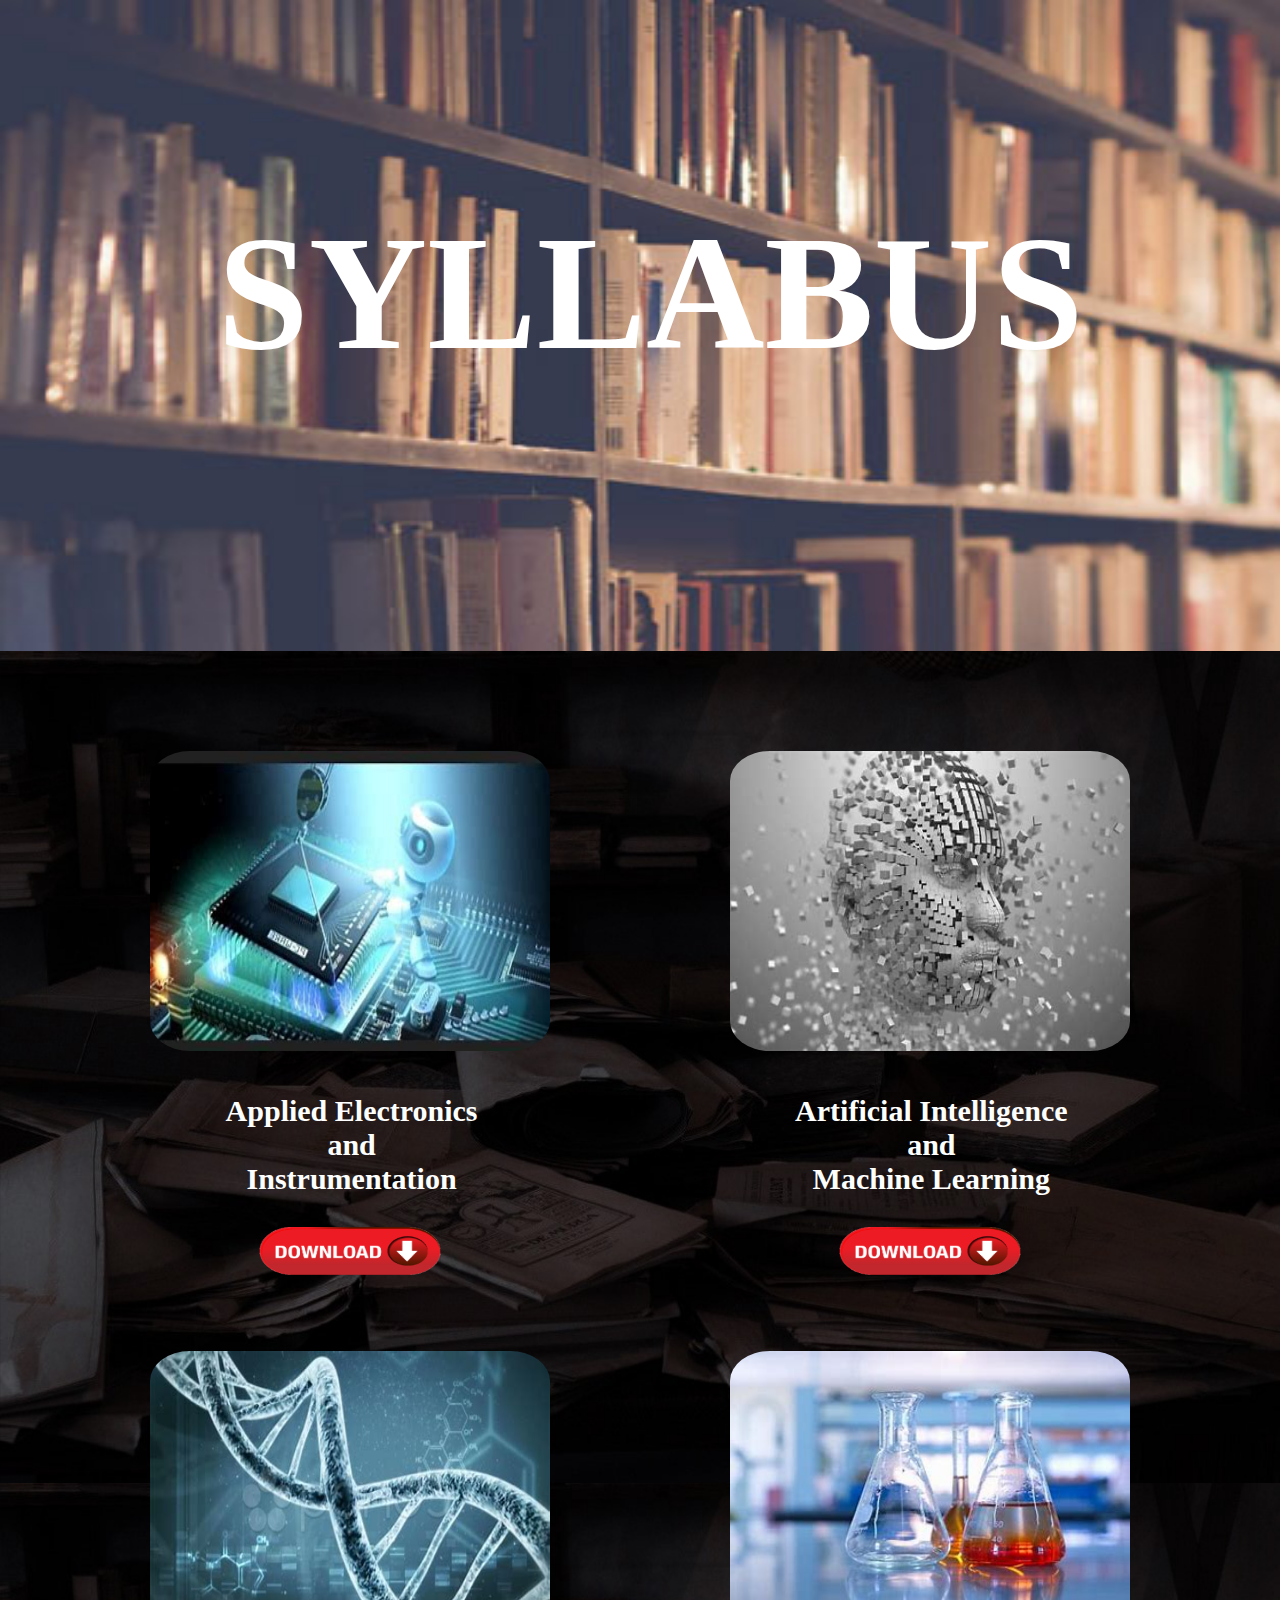
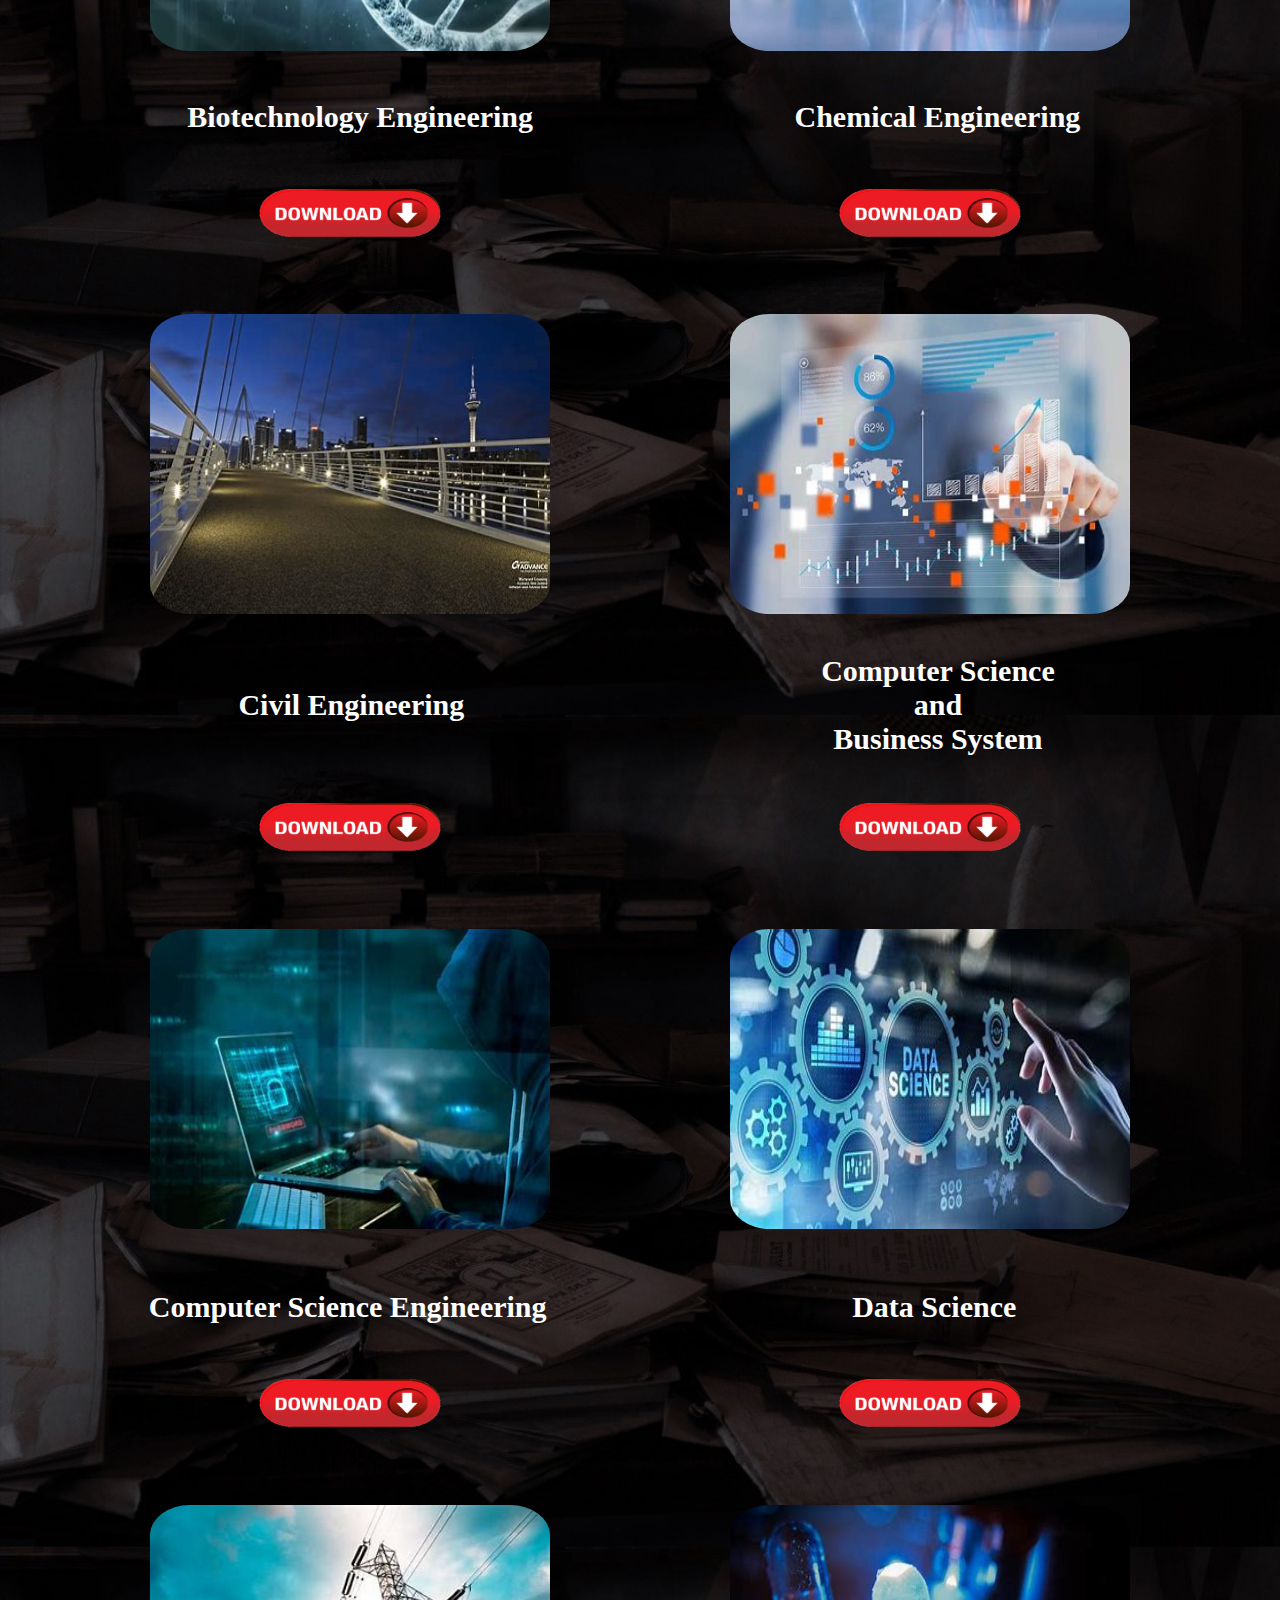
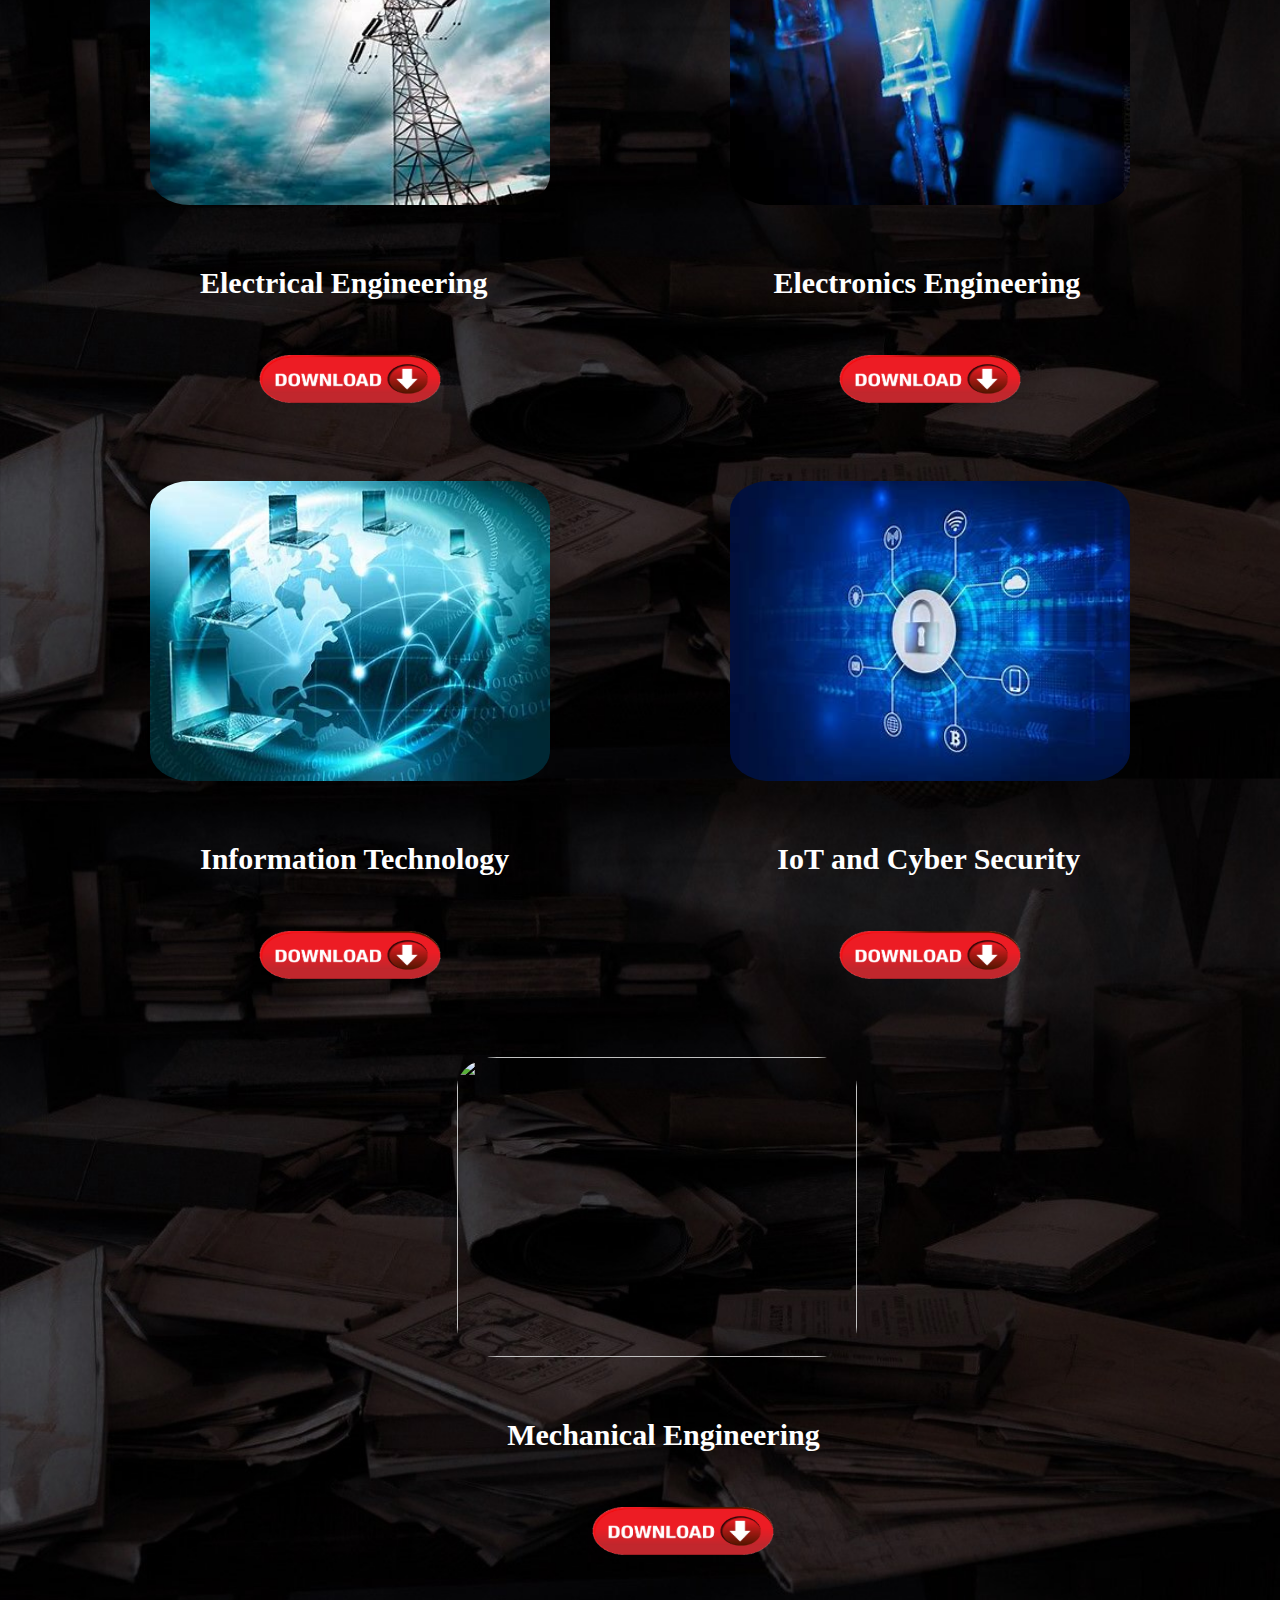
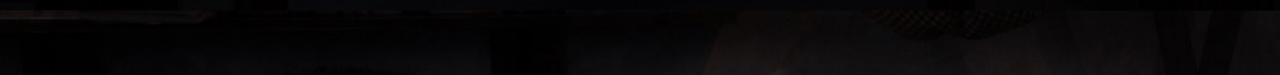
==== commit f8b4dae9: "Add files via upload" ====
--- a/index.html
+++ b/index.html
@@ -2,243 +2,112 @@
 <html lang="en" dir="ltr">
   <head>
     <meta charset="utf-8">
-    <title>Syllabus</title>
+    <title>syllabus</title>
     <link rel="stylesheet" href="css/styles.css">
     <link rel="preconnect" href="https://fonts.googleapis.com">
     <meta name="viewport" content="width=device-width, intial-scale=1">
   </head>
   <body>
-    <div>
-      <img class="img1" src="e1.jpg" alt="">
-      <div class="div1">
-        <h1 class="h1">SYLLABUS</h1>
-        <div class="div2">
-          <h2 class="hh2">Applied Electronics<br /> and <br />Instrumentation</h2>
-        </div>
-        <div class="div3">
-
-        </div>
-        <div class="div9">
-
-        </div>
-        <div class="div10">
-          <h1 class="hh7">01</h1>
-        </div>
-        <div class="div4">
-          <a href=""><img class="img2" src="download_image.png" alt=""></a>
-        </div>
-        <div class="div5">
-          <h2 class="hh2">Artificial Intelligence<br /> and <br />Machine Learning</h2>
-        </div>
-        <div class="div6">
-
-        </div>
-        <div class="div7">
-
-        </div>
-        <div class="div8">
-          <h1 class="hh7">02</h1>
-        </div>
-        <div class="div11">
-          <a href=""><img class="img3" src="download_image.png" alt=""></a>
-        </div>
-        <div class="div12">
-          <h2 class="hh2"><br />Biotechnology Engineering<br /></h2>
-        </div>
-        <div class="div13">
-
-        </div>
-        <div class="div14">
-
-        </div>
-        <div class="div15">
-          <h1 class="hh7">03</h1>
-        </div>
-        <div class="div16">
-          <a href=""><img class="img4" src="download_image.png" alt=""></a>
-        </div>
-        <!---<div class="div17">
-          <h2 class="hh2"><br />Chemical Engineering<br /></h2>
-        </div>
-        <div class="div18">
-
-        </div>
-        <div class="div19">
-
-        </div>
-        <div class="div20">
-          <h1 class="hh7">04</h1>
-        </div>
-        <div class="div21">
-          <p class="p1"><a class="a1" href=""><strong><br>Download</strong></a></p>
-        </div>
-        <div class="div22">
-          <h2 class="hh2"><br />Civil Engineering<br /></h2>
-        </div>
-        <div class="div23">
-
-        </div>
-        <div class="div24">
-
-        </div>
-        <div class="div25">
-          <h1 class="hh7">05</h1>
-        </div>
-        <div class="div26">
-          <p class="p1"><a class="a1" href=""><strong><br>Download</strong></a></p>
-        </div>
-        <div class="div27">
-          <h2 class="hh2">Computer Science<br />and<br />Business System</h2>
-        </div>
-        <div class="div28">
-
-        </div>
-        <div class="div29">
-
-        </div>
-        <div class="div30">
-          <h1 class="hh7">06</h1>
-        </div>
-        <div class="div31">
-          <p class="p1"><a class="a1" href=""><strong><br>Download</strong></a></p>
-        </div>
-        <div class="div32">
-          <h2 class="hh2"><br />Computer Science Engineering<br /></h2>
-        </div>
-        <div class="div33">
-
-        </div>
-        <div class="div34">
-
-        </div>
-        <div class="div35">
-          <h1 class="hh7">07</h1>
-        </div>
-        <div class="div36">
-          <p class="p1"><a class="a1" href=""><strong><br>Download</strong></a></p>
-        </div>
-        <div class="div37">
-          <h2 class="hh2"><br />Data Science<br /></h2>
-        </div>
-        <div class="div38">
-
-        </div>
-        <div class="div39">
-
-        </div>
-        <div class="div40">
-          <h1 class="hh7">08</h1>
-        </div>
-        <div class="div41">
-          <p class="p1"><a class="a1" href=""><strong><br>Download</strong></a></p>
-        </div>
-        <div class="div42">
-          <h2 class="hh2"><br />Electrical Engineering<br /></h2>
-        </div>
-        <div class="div43">
-
-        </div>
-        <div class="div44">
-
-        </div>
-        <div class="div45">
-          <h1 class="hh7">09</h1>
-        </div>
-        <div class="div46">
-          <p class="p1"><a class="a1" href=""><strong><br>Download</strong></a></p>
-        </div>
-        <div class="div47">
-          <h2 class="hh2">Electronics<br />and<br />Communication Engineering</h2>
-        </div>
-        <div class="div48">
-
-        </div>
-        <div class="div49">
-
-        </div>
-        <div class="div50">
-          <h1 class="hh7">10</h1>
-        </div>
-        <div class="div51">
-          <p class="p1"><a class="a1" href=""><strong><br>Download</strong></a></p>
-        </div>
-        <div class="div52">
-          <h2 class="hh2"><br />Information Technology<br /></h2>
-        </div>
-        <div class="div53">
-
-        </div>
-        <div class="div54">
-
-        </div>
-        <div class="div55">
-          <h1 class="hh7">11</h1>
-        </div>
-        <div class="div56">
-          <p class="p1"><a class="a1" href=""><strong><br>Download</strong></a></p>
-        </div>
-        <div class="div57">
-          <h2 class="hh2"><br />IoT and Cyber Security<br /></h2>
-        </div>
-        <div class="div58">
-
-        </div>
-        <div class="div59">
-
-        </div>
-        <div class="div60">
-          <h1 class="hh7">12</h1>
-        </div>
-        <div class="div61">
-          <p class="p1"><a class="a1" href=""><strong><br>Download</strong></a></p>
-        </div>
-        <div class="div62">
-          <h2 class="hh2"><br />Mechanical Engineering<br /></h2>
-        </div>
-        <div class="div63">
-
-        </div>
-        <div class="div64">
-
-        </div>
-        <div class="div65">
-          <h1 class="hh7">13</h1>
-        </div>
-        <div class="div66">
-          <p class="p1"><a class="a1" href=""><strong><br>Download</strong></a></p>
-        </div>
-        <!---<div class="div52">
-          <h2 class="h2"><br />Information Technology<br /></h2>
-        </div>
-        <div class="div53">
-
-        </div>
-        <div class="div54">
-
-        </div>
-        <div class="div55">
-          <h1 class="h7">11</h1>
-        </div>
-        <div class="div56">
-          <p class="p1"><a class="a1" href=""><strong><br>Download</strong></a></p>
-        </div>
-        <div class="div57">
-          <h2 class="h2"><br />IoT and Cyber Security<br /></h2>
-        </div>
-        <div class="div58">
-
-        </div>
-        <div class="div59">
-
-        </div>
-        <div class="di60">
-          <h1 class="h7">12</h1>
-        </div>
-        <div class="div61">
-          <p class="p1"><a class="a1" href=""><strong><br>Download</strong></a></p>
-        </div>--->
+    <div class="div1">
+      <img class="img1" src="books.jpg" alt="">
+      <div class="div2">
+        <h1 class="hh1">SYLLABUS</h1>
       </div>
+    </div>
+    <div class="div3">
+      <div class="div4">
+        <img class="img2" src="aeie.jpg" alt="">
+        <img class="img3" src="aiml.jpg" alt="">
       </div>
-
+      <div class="div5">
+        <h1 class="hh2">Applied Electronics<br /> and<br /> Instrumentation</h1>
+      </div>
+      <div class="div6">
+        <h1 class="hh3">Artificial Intelligence<br /> and<br />Machine Learning</h1>
+      </div>
+      <div class="div7">
+        <a href=""><img class="img4" src="download_image.png" alt=""></a>
+        <a href=""><img class="img5" src="download_image.png" alt=""></a>
+      </div>
+      <div class="div8">
+        <img class="img6" src="bt.jpg" alt="">
+        <img class="img7" src="che.jpg" alt="">
+      </div>
+      <div class="div9">
+        <h1 class="hh2"><br />Biotechnology Engineering<br /></h1>
+      </div>
+      <div class="div10">
+        <h1 class="hh3"><br />Chemical Engineering<br /></h1>
+      </div>
+      <div class="div11">
+        <a href=""><img class="img8" src="download_image.png" alt=""></a>
+        <a href=""><img class="img9" src="download_image.png" alt=""></a>
+      </div>
+      <div class="div12">
+        <img class="img10" src="civil.jpg" alt="">
+        <img class="img11" src="csbs.jpg" alt="">
+      </div>
+      <div class="div13">
+        <h1 class="hh2"><br />Civil Engineering<br /></h1>
+      </div>
+      <div class="div14">
+        <h1 class="hh3">Computer Science<br />and<br />Business System</h1>
+      </div>
+      <div class="div15">
+        <a href=""><img class="img12" src="download_image.png" alt=""></a>
+        <a href=""><img class="img13" src="download_image.png" alt=""></a>
+      </div>
+      <div class="div16">
+        <img class="img14" src="cse.jpg" alt="">
+        <img class="img15" src="ds.jpg" alt="">
+      </div>
+      <div class="div17">
+        <h1 class="hh2"><br />Computer Science Engineering<br /></h1>
+      </div>
+      <div class="div18">
+        <h1 class="hh3"><br />Data Science<br /></h1>
+      </div>
+      <div class="div19">
+        <a href=""><img class="img16" src="download_image.png" alt=""></a>
+        <a href=""><img class="img17" src="download_image.png" alt=""></a>
+      </div>
+      <div class="div20">
+        <img class="img18" src="ee.jpg" alt="">
+        <img class="img19" src="ece.jpg" alt="">
+      </div>
+      <div class="div21">
+        <h1 class="hh2"><br />Electrical Engineering<br /></h1>
+      </div>
+      <div class="div22">
+        <h1 class="hh3"><br />Electronics Engineering<br /></h1>
+      </div>
+      <div class="div23">
+        <a href=""><img class="img20" src="download_image.png" alt=""></a>
+        <a href=""><img class="img21" src="download_image.png" alt=""></a>
+      </div>
+      <div class="div24">
+        <img class="img22" src="IT.jpg" alt="">
+        <img class="img23" src="IoT.jpg" alt="">
+      </div>
+      <div class="div25">
+        <h1 class="hh2"><br />Information Technology<br /></h1>
+      </div>
+      <div class="div26">
+        <h1 class="hh3"><br />IoT and Cyber Security<br /></h1>
+      </div>
+      <div class="div27">
+        <a href=""><img class="img24" src="download_image.png" alt=""></a>
+        <a href=""><img class="img25" src="download_image.png" alt=""></a>
+      </div>
+      <div class="div28">
+        <img class="img26" src="mech (2).jpg" alt="">
+      </div>
+      <div class="div29">
+        <h1 class="hh2"><br />Mechanical Engineering<br /></h1>
+      </div>
+      <div class="div30">
+        <a href=""><img class="img27" src="download_image.png" alt=""></a>
+      </div>
+    </div>
   </body>
 </html>
--- a/css/styles.css
+++ b/css/styles.css
@@ -2,1113 +2,401 @@
   margin:0;
 }
 .img1 {
+  height:50.875vw;
   width:100vw;
-  margin-top: -1.953125vw;
-  padding:0;
-  position: fixed;
-  filter: grayscale(50%);
-  filter: opacity(75%);
-  filter: brightness(70%);
-}
-.div1 {
-  margin:0;
-  height: 39.0625vw;
-  width: 100vw;
-  background-image: rgba(0,0,0,0);
-  background-size: cover;
+  position:fixed;
+}
+.div2 {
+  width:40vw;
+  position:absolute;
+  top:7vw;
+  left:17vw;
+}
+.hh1 {
+  color:white;
+  font-family: 'Suez One', serif;
+  font-size: 12.8125vw;
+}
+.div3 {
+  height:330vw;
+  width:100vw;
+  background-image:url("bg3.jpg");
+  background-repeat:repeat-y;
+  background-size: 100vw;
   position:relative;
-}
-.h1 {
-  width:100vw;
+  top:50.875vw;
+}
+.img2 {
+  height:23.4375vw;
+  width:31.25vw;
+  position:absolute;
+  left:11.71875vw;
+  top:7.8125vw;
+  border-radius: 10%;
+}
+.img3 {
+  height:23.4375vw;
+  width:31.25vw;
+  position:absolute;
+  right:11.71875vw;
+  top:7.8125vw;
+  border-radius: 10%;
+}
+.div5 {
+  position:absolute;
+  left:17.625vw;
+  top:33.0625vw;
+}
+.hh2 {
   color:white;
   text-align: center;
-  padding-top:3.90625vw;
-  padding-bottom:3.90625vw;
-  padding-right:0;
-  padding-left:0;
-  transform: scale(1);
-  text-shadow: 3px 1px black;
-  font-family: 'Island Moments', cursive;
-}
-.div2 {
-      width: 39.0625vw;
-      height: 7.8125vw;
-      background-image:linear-gradient(-45deg,#F77BEF,#DECADE,#D1B9ED,#236DC9,#3B0FFC,#3B0FFC);
-      position: relative;
-      left:31.25vw;
-    }
-.div3 {
-  width:0;
-  height:0;
-  border-bottom: 7.8125vw solid #3B0FFC;
-  border-left:7.8125vw solid transparent;
-  position: relative;
-  left:23.4375vw;
-  bottom:7.8125vw;
+  font-size: 2.34375vw;
+}
+.div6 {
+  position:absolute;
+  right:16.6vw;
+  top:33.0625vw;
+}
+.hh3 {
+  color:white;
+  text-align: center;
+  font-size: 2.34375vw;
+}
+.img4 {
+  height:7.8125vw;
+  width:15.625vw;
+  position:absolute;
+  left:19.53125vw;
+  top:42.96875vw;
+}
+.img4:hover {
+  height:7.8125vw;
+  width:15.625vw;
+  position:absolute;
+  left:19.53125vw;
+  top:42.96875vw;
+  filter: drop-shadow(5px 5px 5px white);
+}
+.img5 {
+  height:7.8125vw;
+  width:15.625vw;
+  position:absolute;
+  right:19.53125vw;
+  top:42.96875vw;
+}
+.img5:hover {
+  height:7.8125vw;
+  width:15.625vw;
+  position:absolute;
+  right:19.53125vw;
+  top:42.96875vw;
+  filter: drop-shadow(5px 5px 5px white);
+}
+.img6 {
+  height:23.4375vw;
+  width:31.25vw;
+  position:absolute;
+  left:11.71875vw;
+  top:54.6875vw;
+  border-radius: 10%;
+}
+.img7 {
+  height:23.4375vw;
+  width:31.25vw;
+  position:absolute;
+  right:11.71875vw;
+  top:54.6875vw;
+  border-radius: 10%;
 }
 .div9 {
-  width:0;
-  height:0;
-  border-top: 6.25vw solid #635FC5;
-  border-right:6.25vw solid transparent;
-  position: relative;
-  left:23.4375vw;
-  bottom:7.8125vw;
-
+  position:absolute;
+  left:14.625vw;
+  top:77.6875vw;
 }
 .div10 {
-  width:12.5vw;
-  height:6.25vw;
-  background-image:linear-gradient(-45deg,#635FC5,#635FC5,#D1B9ED,#DECADE);
-  position:relative;
-  left:10.9375vw;
-  bottom:15.75vw;
-
-}
-.hh2 {
-  text-align: center;
-  transform: scale(1);
-  font-family: 'Island Moments', cursive;
-  font-size: 1.796875vw;
-  color:#070530;
-}
-.hh7 {
-  text-align: center;
-  transform: scale(2);
-  color:#070530;
-  padding:1.5625vw;
-}
-/*.div4 {
-  height:3.90625vw;
-  width:11.71875vw;
-  border-radius: 10%;
-  position:relative;
-  top:-28.90625vw;
-  left: 78.125vw;
-  box-shadow: 0 5px 10px 2px black inset;
-}*/
-.img2 {
-  height:7.8125vw;
-  width:15.625vw;
-  position:relative;
-  top:-29.90625vw;
-  left: 78.125vw;
-}
-.img2:hover {
-  height:7.8125vw;
-  width:15.625vw;
-  filter:drop-shadow(0.78125vw 0.78125vw 0.78125vw black);
-  position:relative;
-  top:-29.90625vw;
-  left: 78.125vw;
-}
-/*.div4 {
-  height:3.90625vw;
-  width:11.71875vw;
-  border-radius: 10%;
-  background:white;
-  position:relative;
-  top:-28.90625vw;
-  left: 78.125vw;
-  box-shadow: 0 5px 10px 2px black inset;
-}
-.div4:hover {
-  height:3.90625vw;
-  width:11.71875vw;
-  border-radius: 10%;
-  background:#446862;
-  position:relative;
-  top:-28.90625vw;
-  left: 78.125vw;
-  box-shadow: 0 5px 10px 2px black inset;
-}*/
-.a1 {
-  text-decoration: none;
-
-}
-.p1 {
-  text-align: center;
-
-}
-.div5 {
-      width: 39.0625vw;
-      height: 7.8125vw;
-      background-image:linear-gradient(-45deg,#F77BEF,#DECADE,#D1B9ED,#236DC9,#3B0FFC,#3B0FFC);
-      position: relative;
-      bottom:23.4375vw;
-      left:31.25vw;
-
-    }
-.div6 {
-  width:0;
-  height:0;
-  border-bottom: 7.8125vw solid #3B0FFC;
-  border-left:7.8125vw solid transparent;
-  position: relative;
-  left:23.4375vw;
-  bottom: 31.25vw;
-}
-.div7 {
-  width:0;
-  height:0;
-  border-top: 6.25vw solid #635FC5;
-  border-right:6.25vw solid transparent;
-  position: relative;
-  left:23.4375vw;
-  bottom:31.25vw;
-
-}
-.div8 {
-  width:12.5vw;
-  height:6.25vw;
-  background-image:linear-gradient(-45deg,#635FC5,#635FC5,#D1B9ED,#DECADE);
-  position:relative;
-  left:10.9375vw;
-  bottom:39.140625vw;
-
-}
-.img3 {
-  height:7.8125vw;
-  width:15.625vw;
-  position:relative;
-  top:-52.90625vw;
-  left: 78.125vw;
-}
-.img3:hover {
-  height:7.8125vw;
-  width:15.625vw;
-  filter:drop-shadow(0.78125vw 0.78125vw 0.78125vw black);
-  position:relative;
-  top:-52.90625vw;
-  left: 78.125vw;
-}
-/*.div11 {
-  height:3.90625;
-  width:150px;
-  border-radius: 10%;
-  background:white;
-  position:relative;
-  bottom:670px;
-  left: 1000px;
-  box-shadow: 0 5px 10px 2px black inset;
-}
-.div11:hover {
-  height:50px;
-  width:150px;
-  border-radius: 10%;
-  background:#446862;
-  position:relative;
-  bottom:670px;
-  left: 1000px;
-  box-shadow: 0 5px 10px 2px black inset;
-}*/
-.a1 {
-  text-decoration: none;
-}
-.p1 {
-  text-align: center;
-  transform: scale(1);
-}
-.div12 {
-        width: 39.0625vw;
-        height: 7.8125vw;
-        background-image:linear-gradient(-45deg,#F77BEF,#DECADE,#D1B9ED,#236DC9,#3B0FFC,#3B0FFC);
-        position: relative;
-        bottom:46.875vw;
-        left:31.25vw;
-      }
-  .div13 {
-    width:0;
-    height:0;
-    border-bottom: 7.8125vw solid #3B0FFC;
-    border-left:7.8125vw solid transparent;
-    position: relative;
-    left:23.4375vw;
-    bottom:54.6875vw;
-  }
-  .div14 {
-    width:0;
-    height:0;
-    border-top: 6.25vw solid #635FC5;
-    border-right:6.25vw solid transparent;
-    position: relative;
-    left:23.4375vw;
-    bottom:54.6875vw;
-
-  }
-  .div15 {
-    width:12.5vw;
-    height:6.25vw;
-    background-image:linear-gradient(-45deg,#635FC5,#635FC5,#D1B9ED,#DECADE);
-    position:relative;
-    left:10.9375vw;
-    bottom:62.578125vw;
-
-  }
-  .img4 {
-    height:7.8125vw;
-    width:15.625vw;
-    position:relative;
-    top:-75.90625vw;
-    left: 78.125vw;
-  }
-  .img4:hover {
-    height:7.8125vw;
-    width:15.625vw;
-    filter:drop-shadow(0.78125vw 0.78125vw 0.78125vw black);
-    position:relative;
-    top:-75.90625vw;
-    left: 78.125vw;
-  }
-  /*.div16 {
-    height:50px;
-    width:150px;
-    border-radius: 10%;
-    background:white;
-    position:relative;
-    bottom:970px;
-    left: 1000px;
-    box-shadow: 0 5px 10px 2px black inset;
-  }
-  .div16:hover {
-    height:50px;
-    width:150px;
-    border-radius: 10%;
-    background:#446862;
-    position:relative;
-    bottom:970px;
-    left: 1000px;
-    box-shadow: 0 5px 10px 2px black inset;
-  }*/
-  .a1 {
-    text-decoration: none;
-  }
-  .p1 {
-    text-align: center;
-    transform: scale(1);
+  position:absolute;
+  right:15.6vw;
+  top:77.6875vw;
+}
+.img8 {
+  height:7.8125vw;
+  width:15.625vw;
+  position:absolute;
+  left:19.53125vw;
+  top:86.84375vw;
+}
+.img8:hover {
+  height:7.8125vw;
+  width:15.625vw;
+  position:absolute;
+  left:19.53125vw;
+  top:86.84375vw;
+  filter: drop-shadow(5px 5px 5px white);
+}
+.img9 {
+  height:7.8125vw;
+  width:15.625vw;
+  position:absolute;
+  right:19.53125vw;
+  top:86.84375vw;
+}
+.img9:hover {
+  height:7.8125vw;
+  width:15.625vw;
+  position:absolute;
+  right:19.53125vw;
+  top:86.84375vw;
+  filter: drop-shadow(5px 5px 5px white);
+}
+.img10 {
+  height:23.4375vw;
+  width:31.25vw;
+  position:absolute;
+  left:11.71875vw;
+  top:98.6875vw;
+  border-radius: 10%;
+}
+.img11 {
+  height:23.4375vw;
+  width:31.25vw;
+  position:absolute;
+  right:11.71875vw;
+  top:98.6875vw;
+  border-radius: 10%;
+}
+.div13 {
+  position:absolute;
+  left:18.625vw;
+  top:123.6875vw;
+}
+.div14 {
+  position:absolute;
+  right:17.6vw;
+  top:123.6875vw;
+}
+.img12 {
+  height:7.8125vw;
+  width:15.625vw;
+  position:absolute;
+  left:19.53125vw;
+  top:134.84375vw;
+}
+.img12:hover {
+  height:7.8125vw;
+  width:15.625vw;
+  position:absolute;
+  left:19.53125vw;
+  top:134.84375vw;
+  filter: drop-shadow(5px 5px 5px white);
+}
+.img13 {
+  height:7.8125vw;
+  width:15.625vw;
+  position:absolute;
+  right:19.53125vw;
+  top:134.84375vw;
+}
+.img13:hover {
+  height:7.8125vw;
+  width:15.625vw;
+  position:absolute;
+  right:19.53125vw;
+  top:134.84375vw;
+  filter: drop-shadow(5px 5px 5px white);
+}
+.img14 {
+  height:23.4375vw;
+  width:31.25vw;
+  position:absolute;
+  left:11.71875vw;
+  top:146.6875vw;
+  border-radius: 10%;
+}
+.img15 {
+  height:23.4375vw;
+  width:31.25vw;
+  position:absolute;
+  right:11.71875vw;
+  top:146.6875vw;
+  border-radius: 10%;
 }
 .div17 {
-        width: 500px;
-        height: 100px;
-        background-image:linear-gradient(-45deg,#F77BEF,#DECADE,#D1B9ED,#236DC9,#3B0FFC,#3B0FFC);
-        position: relative;
-        bottom:900px;
-        left:400px;
-      }
-  .div18 {
-    width:0;
-    height:0;
-    border-bottom: 100px solid #3B0FFC;
-    border-left:100px solid transparent;
-    position: relative;
-    left:300px;
-    bottom:1000px;
-  }
-  .div19 {
-    width:0;
-    height:0;
-    border-top: 80px solid #635FC5;
-    border-right:80px solid transparent;
-    position: relative;
-    left:300px;
-    bottom:1000px;
-
-  }
-  .div20 {
-    width:160px;
-    height:80px;
-    background-image:linear-gradient(-45deg,#635FC5,#635FC5,#D1B9ED,#DECADE);
-    position:relative;
-    left:140px;
-    bottom:1101px;
-
-  }
-  .h2 {
-    text-align: center;
-    transform: scale(1);
-    color:white;
-    font-family: 'Island Moments', cursive;
-  }
-  .h7 {
-    text-align: center;
-    transform: scale(2);
-    color:white;
-    padding:20px;
-  }
-  .div21 {
-    height:50px;
-    width:150px;
-    border-radius: 10%;
-    background:white;
-    position:relative;
-    bottom:1270px;
-    left: 1000px;
-    box-shadow: 0 5px 10px 2px black inset;
-  }
-  .div21:hover {
-    height:50px;
-    width:150px;
-    border-radius: 10%;
-    background:#446862;
-    position:relative;
-    bottom:1270px;
-    left: 1000px;
-    box-shadow: 0 5px 10px 2px black inset;
-  }
-  .a1 {
-    text-decoration: none;
-  }
-  .p1 {
-    text-align: center;
-    transform: scale(1);
+  position:absolute;
+  left:11.625vw;
+  top:170.6875vw;
+}
+.div18 {
+  position:absolute;
+  right:20.6vw;
+  top:170.6875vw;
+}
+.img16 {
+  height:7.8125vw;
+  width:15.625vw;
+  position:absolute;
+  left:19.53125vw;
+  top:179.84375vw;
+}
+.img16:hover {
+  height:7.8125vw;
+  width:15.625vw;
+  position:absolute;
+  left:19.53125vw;
+  top:179.84375vw;
+  filter: drop-shadow(5px 5px 5px white);
+}
+.img17 {
+  height:7.8125vw;
+  width:15.625vw;
+  position:absolute;
+  right:19.53125vw;
+  top:179.84375vw;
+}
+.img17:hover {
+  height:7.8125vw;
+  width:15.625vw;
+  position:absolute;
+  right:19.53125vw;
+  top:179.84375vw;
+  filter: drop-shadow(5px 5px 5px white);
+}
+.img18 {
+  height:23.4375vw;
+  width:31.25vw;
+  position:absolute;
+  left:11.71875vw;
+  top:191.6875vw;
+  border-radius: 10%;
+}
+.img19 {
+  height:23.4375vw;
+  width:31.25vw;
+  position:absolute;
+  right:11.71875vw;
+  top:191.6875vw;
+  border-radius: 10%;
+}
+.div21 {
+  position:absolute;
+  left:15.625vw;
+  top:215.6875vw;
 }
 .div22 {
-        width: 500px;
-        height: 100px;
-        background-image:linear-gradient(-45deg,#F77BEF,#DECADE,#D1B9ED,#236DC9,#3B0FFC,#3B0FFC);
-        position: relative;
-        bottom:1200px;
-        left:400px;
-      }
-  .div23 {
-    width:0;
-    height:0;
-    border-bottom: 100px solid #3B0FFC;
-    border-left:100px solid transparent;
-    position: relative;
-    left:300px;
-    bottom:1300px;
-  }
-  .div24 {
-    width:0;
-    height:0;
-    border-top: 80px solid #635FC5;
-    border-right:80px solid transparent;
-    position: relative;
-    left:300px;
-    bottom:1300px;
-
-  }
-  .div25 {
-    width:160px;
-    height:80px;
-    background-image:linear-gradient(-45deg,#635FC5,#635FC5,#D1B9ED,#DECADE);
-    position:relative;
-    left:140px;
-    bottom:1401px;
-
-  }
-  .h2 {
-    text-align: center;
-    transform: scale(1);
-    color:white;
-    font-family: 'Island Moments', cursive;
-  }
-  .h7 {
-    text-align: center;
-    transform: scale(2);
-    color:white;
-    padding:20px;
-  }
-  .div26 {
-    height:50px;
-    width:150px;
-    border-radius: 10%;
-    background:white;
-    position:relative;
-    bottom:1570px;
-    left: 1000px;
-    box-shadow: 0 5px 10px 2px black inset;
-  }
-  .div26:hover {
-    height:50px;
-    width:150px;
-    border-radius: 10%;
-    background:#446862;
-    position:relative;
-    bottom:1570px;
-    left: 1000px;
-    box-shadow: 0 5px 10px 2px black inset;
-  }
-  .a1 {
-    text-decoration: none;
-  }
-  .p1 {
-    text-align: center;
-    transform: scale(1);
-}
-.div27 {
-        width: 500px;
-        height: 100px;
-        background-image:linear-gradient(-45deg,#F77BEF,#DECADE,#D1B9ED,#236DC9,#3B0FFC,#3B0FFC);
-        position: relative;
-        top:-1500px;
-        left:400px;
-      }
-  .div28 {
-    width:0;
-    height:0;
-    border-bottom: 100px solid #3B0FFC;
-    border-left:100px solid transparent;
-    position: relative;
-    left:300px;
-    top:-1600px;
-  }
-  .div29 {
-    width:0;
-    height:0;
-    border-top: 80px solid #635FC5;
-    border-right:80px solid transparent;
-    position: relative;
-    left:300px;
-    top:-1600px;
-
-  }
-  .div30 {
-    width:160px;
-    height:80px;
-    background-image:linear-gradient(-45deg,#635FC5,#635FC5,#D1B9ED,#DECADE);
-    position:relative;
-    left:140px;
-    top:-1701px;
-
-  }
-  .h2 {
-    text-align: center;
-    transform: scale(1);
-    color:white;
-    font-family: 'Island Moments', cursive;
-  }
-  .h7 {
-    text-align: center;
-    transform: scale(2);
-    color:white;
-    padding:20px;
-  }
-  .div31 {
-    height:50px;
-    width:150px;
-    border-radius: 10%;
-    background:white;
-    position:relative;
-    top:-1870px;
-    left: 1000px;
-    box-shadow: 0 5px 10px 2px black inset;
-  }
-  .div31:hover {
-    height:50px;
-    width:150px;
-    border-radius: 10%;
-    background:#446862;
-    position:relative;
-    top:-1870px;
-    left: 1000px;
-    box-shadow: 0 5px 10px 2px black inset;
-  }
-  .a1 {
-    text-decoration: none;
-  }
-  .p1 {
-    text-align: center;
-    transform: scale(1);
-}
-.div32 {
-        width: 500px;
-        height: 100px;
-        background-image:linear-gradient(-45deg,#F77BEF,#DECADE,#D1B9ED,#236DC9,#3B0FFC,#3B0FFC);
-        position: relative;
-        top:-1800px;
-        left:400px;
-      }
-  .div33 {
-    width:0;
-    height:0;
-    border-bottom: 100px solid #3B0FFC;
-    border-left:100px solid transparent;
-    position: relative;
-    left:300px;
-    top:-1900px;
-  }
-  .div34 {
-    width:0;
-    height:0;
-    border-top: 80px solid #635FC5;
-    border-right:80px solid transparent;
-    position: relative;
-    left:300px;
-    top:-1900px;
-
-  }
-  .div35 {
-    width:160px;
-    height:80px;
-    background-image:linear-gradient(-45deg,#635FC5,#635FC5,#D1B9ED,#DECADE);
-    position:relative;
-    left:140px;
-    top:-2001px;
-
-  }
-  .h2 {
-    text-align: center;
-    transform: scale(1);
-    color:white;
-    font-family: 'Island Moments', cursive;
-  }
-  .h7 {
-    text-align: center;
-    transform: scale(2);
-    color:white;
-    padding:20px;
-  }
-  .div36 {
-    height:50px;
-    width:150px;
-    border-radius: 10%;
-    background:white;
-    position:relative;
-    top:-2170px;
-    left: 1000px;
-    box-shadow: 0 5px 10px 2px black inset;
-  }
-  .div36:hover {
-    height:50px;
-    width:150px;
-    border-radius: 10%;
-    background:#446862;
-    position:relative;
-    top:-2170px;
-    left: 1000px;
-    box-shadow: 0 5px 10px 2px black inset;
-  }
-  .a1 {
-    text-decoration: none;
-  }
-  .p1 {
-    text-align: center;
-    transform: scale(1);
-}
-.div37 {
-        width: 500px;
-        height: 100px;
-        background-image:linear-gradient(-45deg,#F77BEF,#DECADE,#D1B9ED,#236DC9,#3B0FFC,#3B0FFC);
-        position: relative;
-        top:-2100px;
-        left:400px;
-      }
-  .div38 {
-    width:0;
-    height:0;
-    border-bottom: 100px solid #3B0FFC;
-    border-left:100px solid transparent;
-    position: relative;
-    left:300px;
-    top:-2200px;
-  }
-  .div39 {
-    width:0;
-    height:0;
-    border-top: 80px solid #635FC5;
-    border-right:80px solid transparent;
-    position: relative;
-    left:300px;
-    top:-2200px;
-
-  }
-  .div40 {
-    width:160px;
-    height:80px;
-    background-image:linear-gradient(-45deg,#635FC5,#635FC5,#D1B9ED,#DECADE);
-    position:relative;
-    left:140px;
-    top:-2301px;
-
-  }
-  .h2 {
-    text-align: center;
-    transform: scale(1);
-    color:white;
-    font-family: 'Island Moments', cursive;
-  }
-  .h7 {
-    text-align: center;
-    transform: scale(2);
-    color:white;
-    padding:20px;
-  }
-  .div41 {
-    height:50px;
-    width:150px;
-    border-radius: 10%;
-    background:white;
-    position:relative;
-    top:-2470px;
-    left: 1000px;
-    box-shadow: 0 5px 10px 2px black inset;
-  }
-  .div41:hover {
-    height:50px;
-    width:150px;
-    border-radius: 10%;
-    background:#446862;
-    position:relative;
-    top:-2470px;
-    left: 1000px;
-    box-shadow: 0 5px 10px 2px black inset;
-  }
-  .a1 {
-    text-decoration: none;
-  }
-  .p1 {
-    text-align: center;
-    transform: scale(1);
-}
-.div42 {
-        width: 500px;
-        height: 100px;
-        background-image:linear-gradient(-45deg,#F77BEF,#DECADE,#D1B9ED,#236DC9,#3B0FFC,#3B0FFC);
-        position: relative;
-        top:-2400px;
-        left:400px;
-      }
-  .div43 {
-    width:0;
-    height:0;
-    border-bottom: 100px solid #3B0FFC;
-    border-left:100px solid transparent;
-    position: relative;
-    left:300px;
-    top:-2500px;
-  }
-  .div44 {
-    width:0;
-    height:0;
-    border-top: 80px solid #635FC5;
-    border-right:80px solid transparent;
-    position: relative;
-    left:300px;
-    top:-2500px;
-
-  }
-  .div45 {
-    width:160px;
-    height:80px;
-    background-image:linear-gradient(-45deg,#635FC5,#635FC5,#D1B9ED,#DECADE);
-    position:relative;
-    left:140px;
-    top:-2601px;
-
-  }
-  .h2 {
-    text-align: center;
-    transform: scale(1);
-    color:white;
-    font-family: 'Island Moments', cursive;
-  }
-  .h7 {
-    text-align: center;
-    transform: scale(2);
-    color:white;
-    padding:20px;
-  }
-  .div46 {
-    height:50px;
-    width:150px;
-    border-radius: 10%;
-    background:white;
-    position:relative;
-    top:-2770px;
-    left: 1000px;
-    box-shadow: 0 5px 10px 2px black inset;
-  }
-  .div46:hover {
-    height:50px;
-    width:150px;
-    border-radius: 10%;
-    background:#446862;
-    position:relative;
-    top:-2770px;
-    left: 1000px;
-    box-shadow: 0 5px 10px 2px black inset;
-  }
-  .a1 {
-    text-decoration: none;
-  }
-  .p1 {
-    text-align: center;
-    transform: scale(1);
-}
-.div47 {
-        width: 500px;
-        height: 100px;
-        background-image:linear-gradient(-45deg,#F77BEF,#DECADE,#D1B9ED,#236DC9,#3B0FFC,#3B0FFC);
-        position: relative;
-        top:-2700px;
-        left:400px;
-      }
-  .div48 {
-    width:0;
-    height:0;
-    border-bottom: 100px solid #3B0FFC;
-    border-left:100px solid transparent;
-    position: relative;
-    left:300px;
-    top:-2800px;
-  }
-  .div49 {
-    width:0;
-    height:0;
-    border-top: 80px solid #635FC5;
-    border-right:80px solid transparent;
-    position: relative;
-    left:300px;
-    top:-2800px;
-
-  }
-  .div50 {
-    width:160px;
-    height:80px;
-    background-image:linear-gradient(-45deg,#635FC5,#635FC5,#D1B9ED,#DECADE);
-    position:relative;
-    left:140px;
-    top:-2901px;
-
-  }
-  .h2 {
-    text-align: center;
-    transform: scale(1);
-    color:white;
-    font-family: 'Island Moments', cursive;
-  }
-  .h7 {
-    text-align: center;
-    transform: scale(2);
-    color:white;
-    padding:20px;
-  }
-  .div51 {
-    height:50px;
-    width:150px;
-    border-radius: 10%;
-    background:white;
-    position:relative;
-    top:-3070px;
-    left: 1000px;
-    box-shadow: 0 5px 10px 2px black inset;
-  }
-  .div51:hover {
-    height:50px;
-    width:150px;
-    border-radius: 10%;
-    background:#446862;
-    position:relative;
-    top:-3070px;
-    left: 1000px;
-    box-shadow: 0 5px 10px 2px black inset;
-  }
-  .a1 {
-    text-decoration: none;
-  }
-  .p1 {
-    text-align: center;
-    transform: scale(1);
-}
-.div52 {
-        width: 500px;
-        height: 100px;
-        background-image:linear-gradient(-45deg,#F77BEF,#DECADE,#D1B9ED,#236DC9,#3B0FFC,#3B0FFC);
-        position: relative;
-        top:-3000px;
-        left:400px;
-      }
-  .div53 {
-    width:0;
-    height:0;
-    border-bottom: 100px solid #3B0FFC;
-    border-left:100px solid transparent;
-    position: relative;
-    left:300px;
-    top:-3100px;
-  }
-  .div54 {
-    width:0;
-    height:0;
-    border-top: 80px solid #635FC5;
-    border-right:80px solid transparent;
-    position: relative;
-    left:300px;
-    top:-3100px;
-
-  }
-  .div55 {
-    width:160px;
-    height:80px;
-    background-image:linear-gradient(-45deg,#635FC5,#635FC5,#D1B9ED,#DECADE);
-    position:relative;
-    left:140px;
-    top:-3201px;
-
-  }
-  .h2 {
-    text-align: center;
-    transform: scale(1);
-    color:white;
-    font-family: 'Island Moments', cursive;
-  }
-  .h7 {
-    text-align: center;
-    transform: scale(2);
-    color:white;
-    padding:20px;
-  }
-  .div56 {
-    height:50px;
-    width:150px;
-    border-radius: 10%;
-    background:white;
-    position:relative;
-    top:-3370px;
-    left: 1000px;
-    box-shadow: 0 5px 10px 2px black inset;
-  }
-  .div56:hover {
-    height:50px;
-    width:150px;
-    border-radius: 10%;
-    background:#446862;
-    position:relative;
-    top:-3370px;
-    left: 1000px;
-    box-shadow: 0 5px 10px 2px black inset;
-  }
-  .a1 {
-    text-decoration: none;
-  }
-  .p1 {
-    text-align: center;
-    transform: scale(1);
-}
-.div57 {
-        width: 500px;
-        height: 100px;
-        background-image:linear-gradient(-45deg,#F77BEF,#DECADE,#D1B9ED,#236DC9,#3B0FFC,#3B0FFC);
-        position: relative;
-        top:-3300px;
-        left:400px;
-      }
-  .div58 {
-    width:0;
-    height:0;
-    border-bottom: 100px solid #3B0FFC;
-    border-left:100px solid transparent;
-    position: relative;
-    left:300px;
-    top:-3400px;
-  }
-  .div59 {
-    width:0;
-    height:0;
-    border-top: 80px solid #635FC5;
-    border-right:80px solid transparent;
-    position: relative;
-    left:300px;
-    top:-3400px;
-
-  }
-  .div60 {
-    width:160px;
-    height:80px;
-    background-image:linear-gradient(-45deg,#635FC5,#635FC5,#D1B9ED,#DECADE);
-    position:relative;
-    left:140px;
-    top:-3501px;
-
-  }
-  .h2 {
-    text-align: center;
-    transform: scale(1);
-    color:white;
-    font-family: 'Island Moments', cursive;
-  }
-  .h7 {
-    text-align: center;
-    transform: scale(2);
-    color:white;
-    padding:20px;
-  }
-  .div61 {
-    height:50px;
-    width:150px;
-    border-radius: 10%;
-    background:white;
-    position:relative;
-    top:-3670px;
-    left: 1000px;
-    box-shadow: 0 5px 10px 2px black inset;
-  }
-  .div61:hover {
-    height:50px;
-    width:150px;
-    border-radius: 10%;
-    background:#446862;
-    position:relative;
-    top:-3670px;
-    left: 1000px;
-    box-shadow: 0 5px 10px 2px black inset;
-  }
-  .a1 {
-    text-decoration: none;
-  }
-  .p1 {
-    text-align: center;
-    transform: scale(1);
-}
-.div62 {
-        width: 500px;
-        height: 100px;
-        background-image:linear-gradient(-45deg,#F77BEF,#DECADE,#D1B9ED,#236DC9,#3B0FFC,#3B0FFC);
-        position: relative;
-        top:-3600px;
-        left:400px;
-      }
-  .div63 {
-    width:0;
-    height:0;
-    border-bottom: 100px solid #3B0FFC;
-    border-left:100px solid transparent;
-    position: relative;
-    left:300px;
-    top:-3700px;
-  }
-  .div64 {
-    width:0;
-    height:0;
-    border-top: 80px solid #635FC5;
-    border-right:80px solid transparent;
-    position: relative;
-    left:300px;
-    top:-3700px;
-
-  }
-  .div65 {
-    width:160px;
-    height:80px;
-    background-image:linear-gradient(-45deg,#635FC5,#635FC5,#D1B9ED,#DECADE);
-    position:relative;
-    left:140px;
-    top:-3801px;
-
-  }
-  .h2 {
-    text-align: center;
-    transform: scale(1);
-    color:white;
-    font-family: 'Island Moments', cursive;
-  }
-  .h7 {
-    text-align: center;
-    transform: scale(2);
-    color:white;
-    padding:20px;
-  }
-  .div66 {
-    height:50px;
-    width:150px;
-    border-radius: 10%;
-    background:white;
-    position:relative;
-    top:-3970px;
-    left: 1000px;
-    box-shadow: 0 5px 10px 2px black inset;
-  }
-  .div66:hover {
-    height:50px;
-    width:150px;
-    border-radius: 10%;
-    background:#446862;
-    position:relative;
-    top:-3970px;
-    left: 1000px;
-    box-shadow: 0 5px 10px 2px black inset;
-  }
-  .a1 {
-    text-decoration: none;
-  }
-  .p1 {
-    text-align: center;
-    transform: scale(1);
-}
-/*.div52 {
-        width: 500px;
-        height: 100px;
-        background-image:linear-gradient(-45deg,#E7016E,#20124d,#351c75,#20124d,#20124d);
-        position: relative;
-        top:-3000px;
-        left:400px;
-      }
-  .div53 {
-    width:0;
-    height:0;
-    border-bottom: 100px solid #20124d;
-    border-left:100px solid transparent;
-    position: relative;
-    left:300px;
-    top:-3100px;
-  }
-  .div54 {
-    width:0;
-    height:0;
-    border-top: 80px solid #351c75;
-    border-right:80px solid transparent;
-    position: relative;
-    left:300px;
-    bottom:2200;
-
-  }
-  .div55 {
-    width:160px;
-    height:80px;
-    background-image:linear-gradient(-45deg,#351c75,#351c75,#20124d,#20124d);
-    position:relative;
-    left:140px;
-    top:-2401px;
-
-  }
-  .h2 {
-    text-align: center;
-    transform: scale(1);
-    color:white;
-    font-family: 'Island Moments', cursive;
-  }
-  .h7 {
-    text-align: center;
-    transform: scale(2);
-    color:white;
-    padding:20px;
-  }
-  .div56 {
-    height:50px;
-    width:150px;
-    border-radius: 10%;
-    background:#D552C6;
-    position:relative;
-    top:-3070px;
-    left: 1000px;
-    box-shadow: 0 10px 20px 5px black inset;
-  }
-  .div56:hover {
-    height:50px;
-    width:150px;
-    border-radius: 10%;
-    background:blue;
-    position:relative;
-    top:3070px;
-    left: 1000px;
-    box-shadow: 0 10px 10px 2px black inset;
-  }
-  .a1 {
-    text-decoration: none;
-  }
-  .p1 {
-    text-align: center;
-    transform: scale(1);
-}*/
+  position:absolute;
+  right:15.6vw;
+  top:215.6875vw;
+}
+.img20 {
+  height:7.8125vw;
+  width:15.625vw;
+  position:absolute;
+  left:19.53125vw;
+  top:224.84375vw;
+}
+.img20:hover {
+  height:7.8125vw;
+  width:15.625vw;
+  position:absolute;
+  left:19.53125vw;
+  top:224.84375vw;
+  filter: drop-shadow(5px 5px 5px white);
+}
+.img21 {
+  height:7.8125vw;
+  width:15.625vw;
+  position:absolute;
+  right:19.53125vw;
+  top:224.84375vw;
+}
+.img21:hover {
+  height:7.8125vw;
+  width:15.625vw;
+  position:absolute;
+  right:19.53125vw;
+  top:224.84375vw;
+  filter: drop-shadow(5px 5px 5px white);
+}
+.img22 {
+  height:23.4375vw;
+  width:31.25vw;
+  position:absolute;
+  left:11.71875vw;
+  top:236.6875vw;
+  border-radius: 10%;
+}
+.img23 {
+  height:23.4375vw;
+  width:31.25vw;
+  position:absolute;
+  right:11.71875vw;
+  top:236.6875vw;
+  border-radius: 10%;
+}
+.div25 {
+  position:absolute;
+  left:15.625vw;
+  top:260.6875vw;
+}
+.div26 {
+  position:absolute;
+  right:15.6vw;
+  top:260.6875vw;
+}
+.img24 {
+  height:7.8125vw;
+  width:15.625vw;
+  position:absolute;
+  left:19.53125vw;
+  top:269.84375vw;
+}
+.img24:hover {
+  height:7.8125vw;
+  width:15.625vw;
+  position:absolute;
+  left:19.53125vw;
+  top:269.84375vw;
+  filter: drop-shadow(5px 5px 5px white);
+}
+.img25 {
+  height:7.8125vw;
+  width:15.625vw;
+  position:absolute;
+  right:19.53125vw;
+  top:269.84375vw;
+}
+.img25:hover {
+  height:7.8125vw;
+  width:15.625vw;
+  position:absolute;
+  right:19.53125vw;
+  top:269.84375vw;
+  filter: drop-shadow(5px 5px 5px white);
+}
+.img26 {
+  height:23.4375vw;
+  width:31.25vw;
+  position:absolute;
+  left:35.71875vw;
+  top:281.6875vw;
+  border-radius: 10%;
+}
+.div29 {
+  position:absolute;
+  left:39.625vw;
+  top:305.6875vw;
+}
+.img27 {
+  height:7.8125vw;
+  width:15.625vw;
+  position:absolute;
+  left:45.53125vw;
+  top:314.84375vw;
+}
+.img27:hover {
+  height:7.8125vw;
+  width:15.625vw;
+  position:absolute;
+  left:45.53125vw;
+  top:314.84375vw;
+  filter: drop-shadow(5px 5px 5px white);
+}
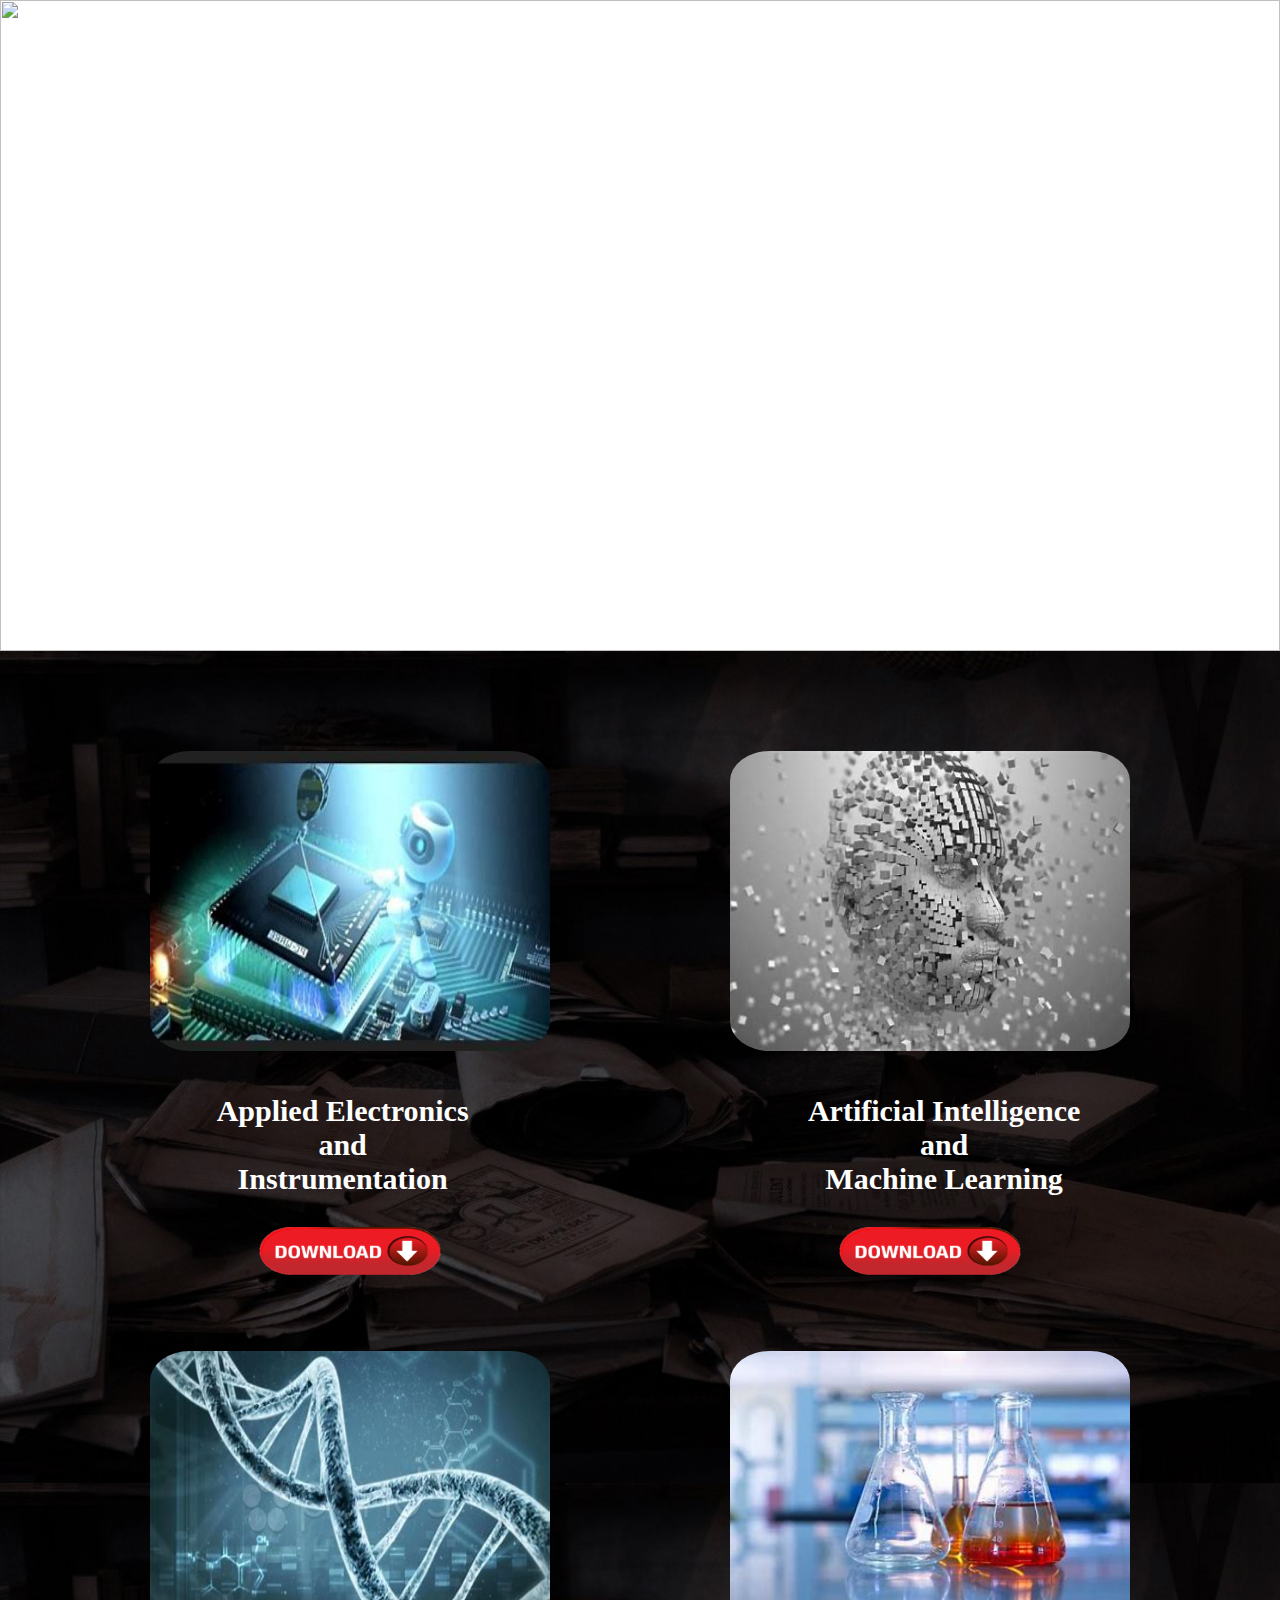
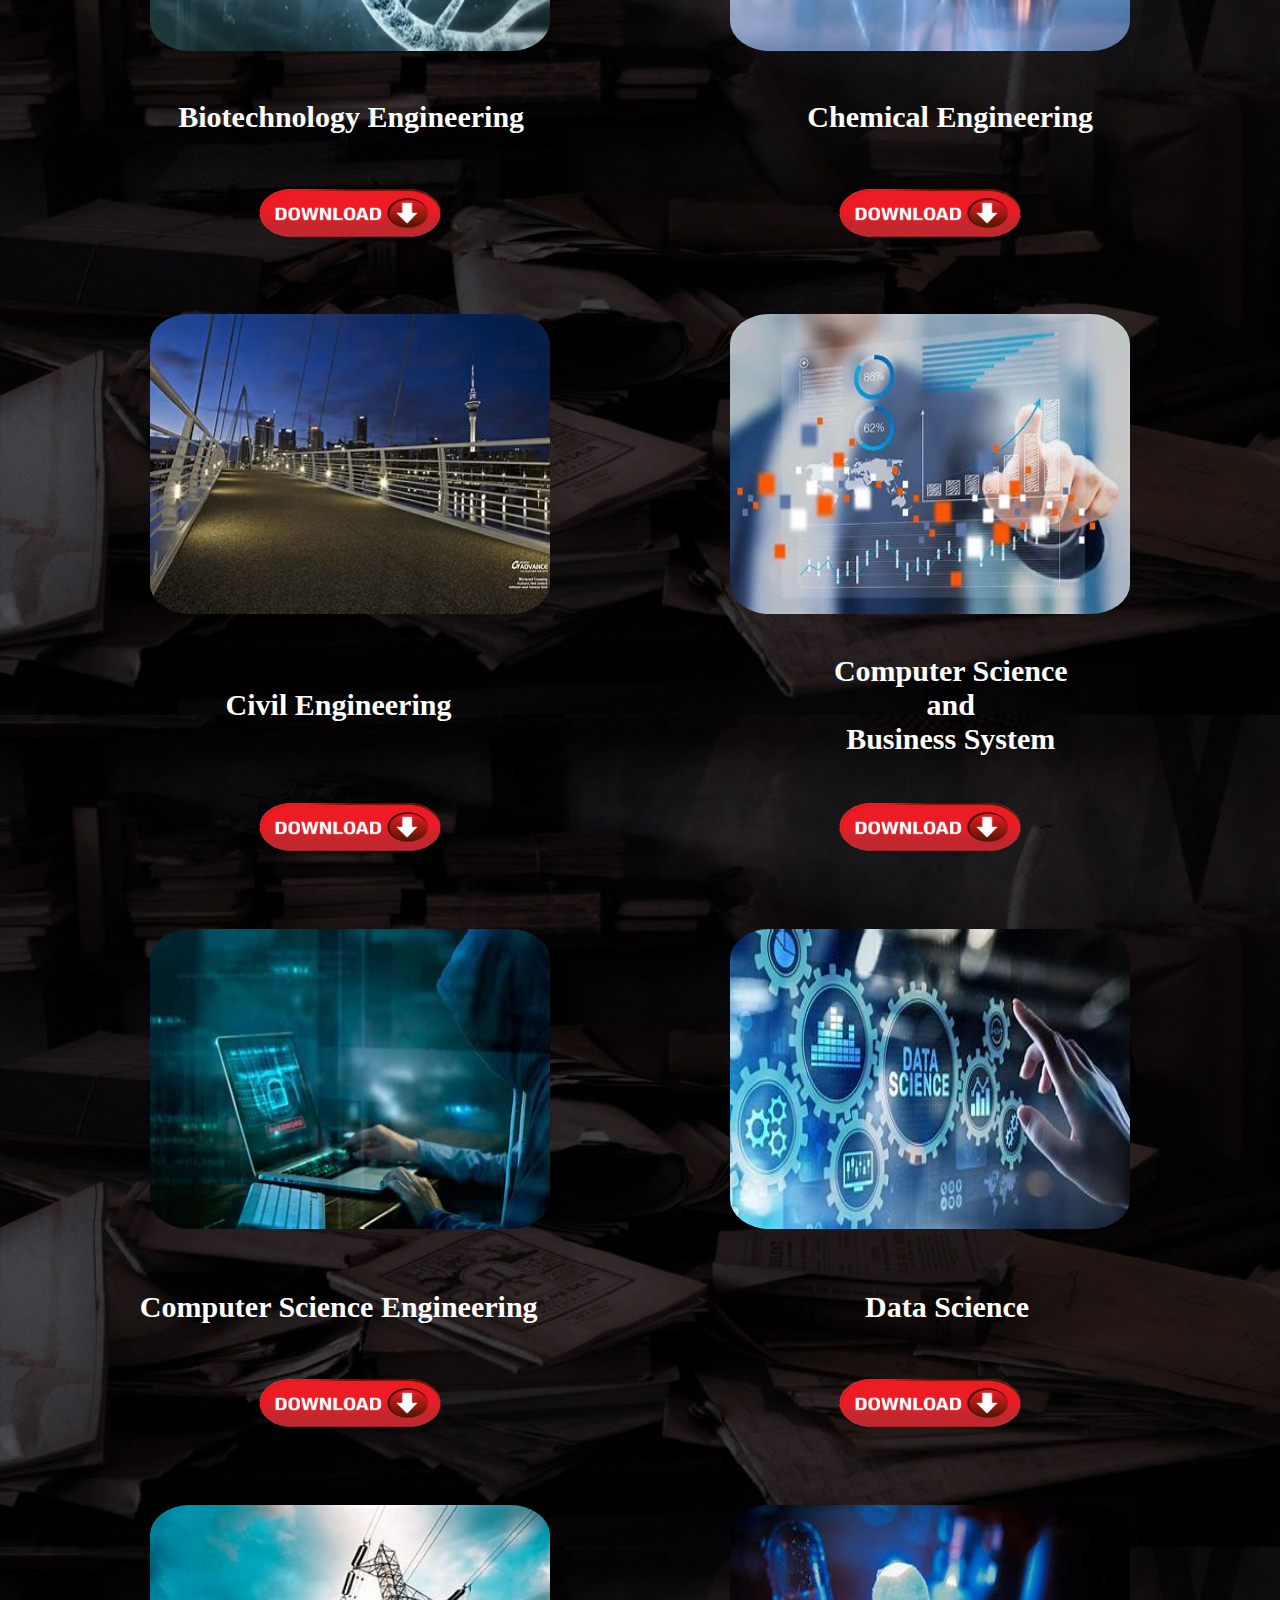
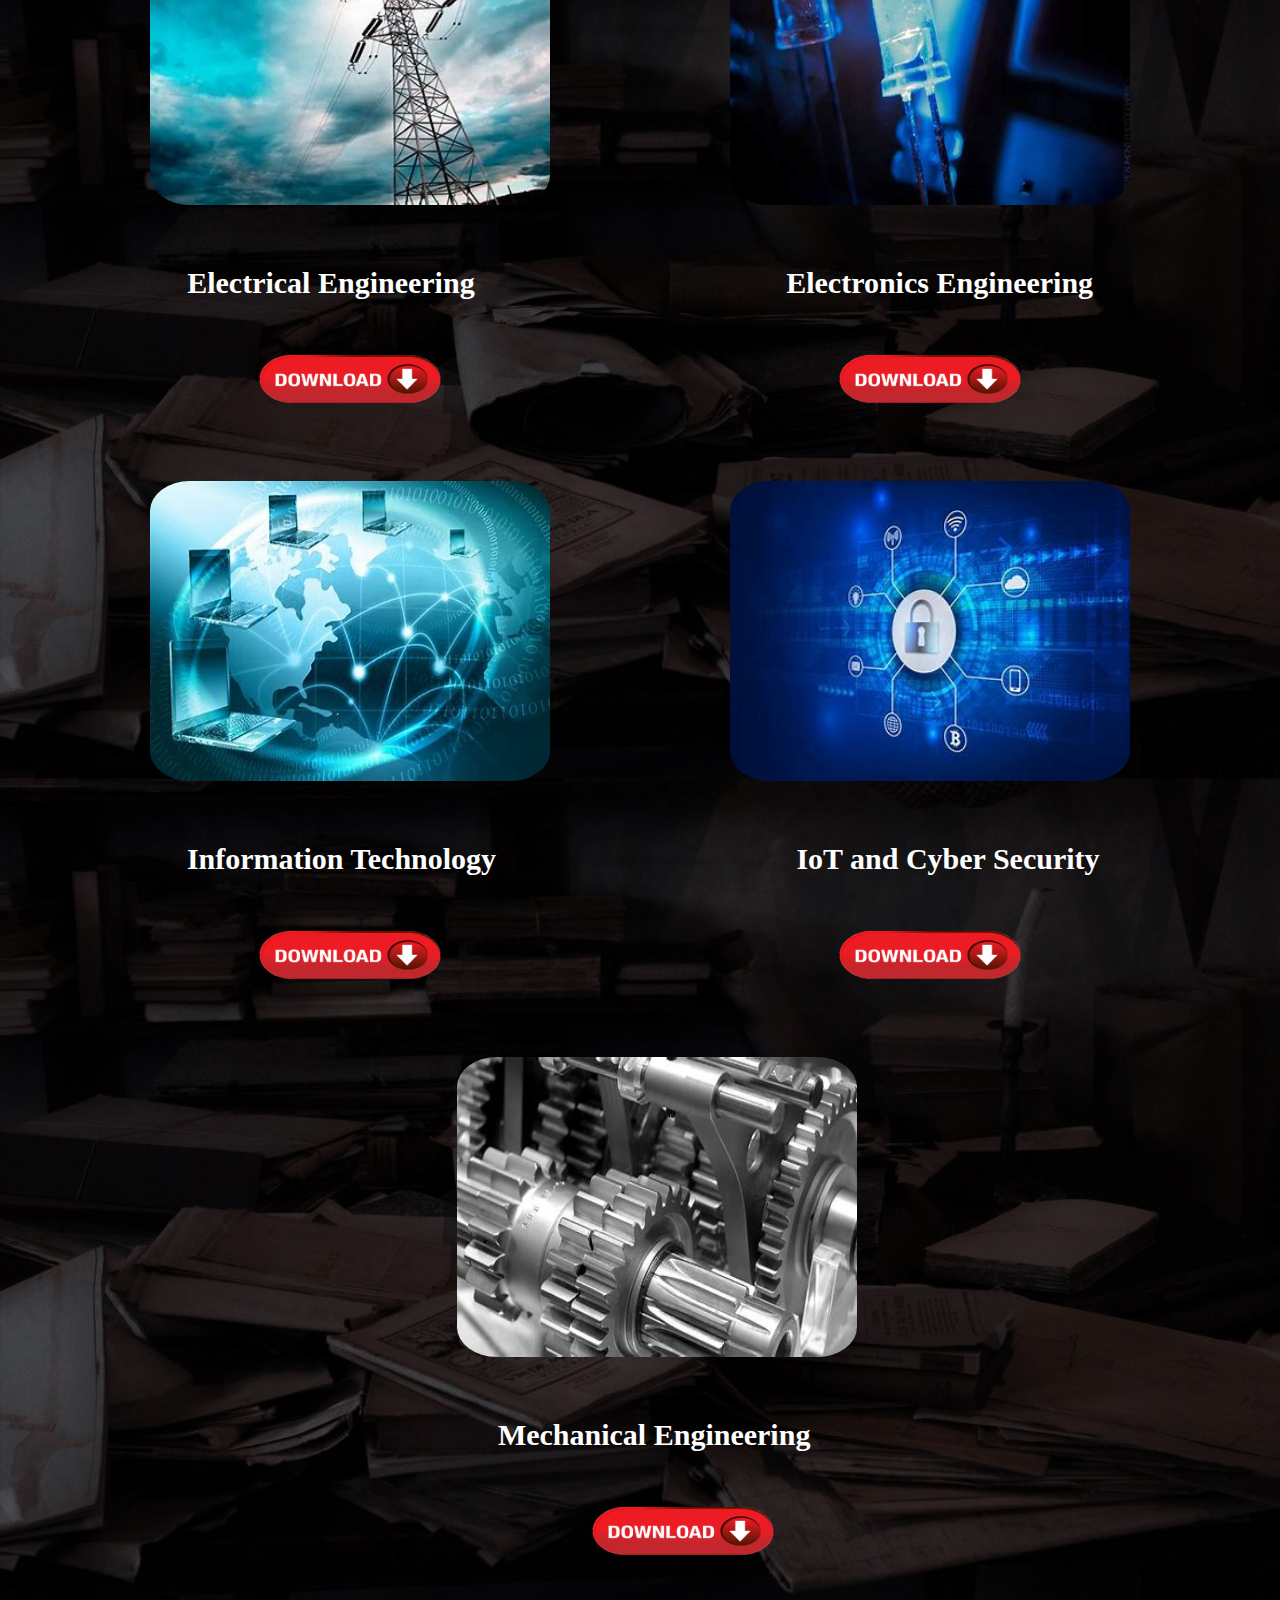
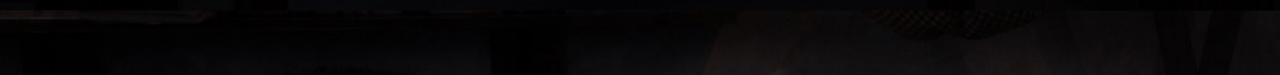
==== commit 885f4aa6: "Add files via upload" ====
--- a/index.html
+++ b/index.html
@@ -9,7 +9,7 @@
   </head>
   <body>
     <div class="div1">
-      <img class="img1" src="books.jpg" alt="">
+      <img class="img1" src="bg.jpg" alt="">
       <div class="div2">
         <h1 class="hh1">SYLLABUS</h1>
       </div>
--- a/css/styles.css
+++ b/css/styles.css
@@ -44,7 +44,7 @@
 }
 .div5 {
   position:absolute;
-  left:17.625vw;
+  left:16.925vw;
   top:33.0625vw;
 }
 .hh2 {
@@ -54,7 +54,7 @@
 }
 .div6 {
   position:absolute;
-  right:16.6vw;
+  right:15.6vw;
   top:33.0625vw;
 }
 .hh3 {
@@ -75,7 +75,7 @@
   position:absolute;
   left:19.53125vw;
   top:42.96875vw;
-  filter: drop-shadow(5px 5px 5px white);
+  filter: drop-shadow(0 0 1.171875vw white);
 }
 .img5 {
   height:7.8125vw;
@@ -90,7 +90,7 @@
   position:absolute;
   right:19.53125vw;
   top:42.96875vw;
-  filter: drop-shadow(5px 5px 5px white);
+  filter: drop-shadow(0 0 1.171875vw white);
 }
 .img6 {
   height:23.4375vw;
@@ -110,180 +110,180 @@
 }
 .div9 {
   position:absolute;
+  left:13.925vw;
+  top:77.6875vw;
+}
+.div10 {
+  position:absolute;
+  right:14.6vw;
+  top:77.6875vw;
+}
+.img8 {
+  height:7.8125vw;
+  width:15.625vw;
+  position:absolute;
+  left:19.53125vw;
+  top:86.84375vw;
+}
+.img8:hover {
+  height:7.8125vw;
+  width:15.625vw;
+  position:absolute;
+  left:19.53125vw;
+  top:86.84375vw;
+  filter: drop-shadow(0 0 1.171875vw white);
+}
+.img9 {
+  height:7.8125vw;
+  width:15.625vw;
+  position:absolute;
+  right:19.53125vw;
+  top:86.84375vw;
+}
+.img9:hover {
+  height:7.8125vw;
+  width:15.625vw;
+  position:absolute;
+  right:19.53125vw;
+  top:86.84375vw;
+  filter: drop-shadow(0 0 1.171875vw white);
+}
+.img10 {
+  height:23.4375vw;
+  width:31.25vw;
+  position:absolute;
+  left:11.71875vw;
+  top:98.6875vw;
+  border-radius: 10%;
+}
+.img11 {
+  height:23.4375vw;
+  width:31.25vw;
+  position:absolute;
+  right:11.71875vw;
+  top:98.6875vw;
+  border-radius: 10%;
+}
+.div13 {
+  position:absolute;
+  left:17.625vw;
+  top:123.6875vw;
+}
+.div14 {
+  position:absolute;
+  right:16.6vw;
+  top:123.6875vw;
+}
+.img12 {
+  height:7.8125vw;
+  width:15.625vw;
+  position:absolute;
+  left:19.53125vw;
+  top:134.84375vw;
+}
+.img12:hover {
+  height:7.8125vw;
+  width:15.625vw;
+  position:absolute;
+  left:19.53125vw;
+  top:134.84375vw;
+  filter: drop-shadow(0 0 1.171875vw white);
+}
+.img13 {
+  height:7.8125vw;
+  width:15.625vw;
+  position:absolute;
+  right:19.53125vw;
+  top:134.84375vw;
+}
+.img13:hover {
+  height:7.8125vw;
+  width:15.625vw;
+  position:absolute;
+  right:19.53125vw;
+  top:134.84375vw;
+  filter: drop-shadow(0 0 1.171875vw white);
+}
+.img14 {
+  height:23.4375vw;
+  width:31.25vw;
+  position:absolute;
+  left:11.71875vw;
+  top:146.6875vw;
+  border-radius: 10%;
+}
+.img15 {
+  height:23.4375vw;
+  width:31.25vw;
+  position:absolute;
+  right:11.71875vw;
+  top:146.6875vw;
+  border-radius: 10%;
+}
+.div17 {
+  position:absolute;
+  left:10.925vw;
+  top:170.6875vw;
+}
+.div18 {
+  position:absolute;
+  right:19.6vw;
+  top:170.6875vw;
+}
+.img16 {
+  height:7.8125vw;
+  width:15.625vw;
+  position:absolute;
+  left:19.53125vw;
+  top:179.84375vw;
+}
+.img16:hover {
+  height:7.8125vw;
+  width:15.625vw;
+  position:absolute;
+  left:19.53125vw;
+  top:179.84375vw;
+  filter: drop-shadow(0 0 1.171875vw white);
+}
+.img17 {
+  height:7.8125vw;
+  width:15.625vw;
+  position:absolute;
+  right:19.53125vw;
+  top:179.84375vw;
+}
+.img17:hover {
+  height:7.8125vw;
+  width:15.625vw;
+  position:absolute;
+  right:19.53125vw;
+  top:179.84375vw;
+  filter: drop-shadow(0 0 1.171875vw white);
+}
+.img18 {
+  height:23.4375vw;
+  width:31.25vw;
+  position:absolute;
+  left:11.71875vw;
+  top:191.6875vw;
+  border-radius: 10%;
+}
+.img19 {
+  height:23.4375vw;
+  width:31.25vw;
+  position:absolute;
+  right:11.71875vw;
+  top:191.6875vw;
+  border-radius: 10%;
+}
+.div21 {
+  position:absolute;
   left:14.625vw;
-  top:77.6875vw;
-}
-.div10 {
-  position:absolute;
-  right:15.6vw;
-  top:77.6875vw;
-}
-.img8 {
-  height:7.8125vw;
-  width:15.625vw;
-  position:absolute;
-  left:19.53125vw;
-  top:86.84375vw;
-}
-.img8:hover {
-  height:7.8125vw;
-  width:15.625vw;
-  position:absolute;
-  left:19.53125vw;
-  top:86.84375vw;
-  filter: drop-shadow(5px 5px 5px white);
-}
-.img9 {
-  height:7.8125vw;
-  width:15.625vw;
-  position:absolute;
-  right:19.53125vw;
-  top:86.84375vw;
-}
-.img9:hover {
-  height:7.8125vw;
-  width:15.625vw;
-  position:absolute;
-  right:19.53125vw;
-  top:86.84375vw;
-  filter: drop-shadow(5px 5px 5px white);
-}
-.img10 {
-  height:23.4375vw;
-  width:31.25vw;
-  position:absolute;
-  left:11.71875vw;
-  top:98.6875vw;
-  border-radius: 10%;
-}
-.img11 {
-  height:23.4375vw;
-  width:31.25vw;
-  position:absolute;
-  right:11.71875vw;
-  top:98.6875vw;
-  border-radius: 10%;
-}
-.div13 {
-  position:absolute;
-  left:18.625vw;
-  top:123.6875vw;
-}
-.div14 {
-  position:absolute;
-  right:17.6vw;
-  top:123.6875vw;
-}
-.img12 {
-  height:7.8125vw;
-  width:15.625vw;
-  position:absolute;
-  left:19.53125vw;
-  top:134.84375vw;
-}
-.img12:hover {
-  height:7.8125vw;
-  width:15.625vw;
-  position:absolute;
-  left:19.53125vw;
-  top:134.84375vw;
-  filter: drop-shadow(5px 5px 5px white);
-}
-.img13 {
-  height:7.8125vw;
-  width:15.625vw;
-  position:absolute;
-  right:19.53125vw;
-  top:134.84375vw;
-}
-.img13:hover {
-  height:7.8125vw;
-  width:15.625vw;
-  position:absolute;
-  right:19.53125vw;
-  top:134.84375vw;
-  filter: drop-shadow(5px 5px 5px white);
-}
-.img14 {
-  height:23.4375vw;
-  width:31.25vw;
-  position:absolute;
-  left:11.71875vw;
-  top:146.6875vw;
-  border-radius: 10%;
-}
-.img15 {
-  height:23.4375vw;
-  width:31.25vw;
-  position:absolute;
-  right:11.71875vw;
-  top:146.6875vw;
-  border-radius: 10%;
-}
-.div17 {
-  position:absolute;
-  left:11.625vw;
-  top:170.6875vw;
-}
-.div18 {
-  position:absolute;
-  right:20.6vw;
-  top:170.6875vw;
-}
-.img16 {
-  height:7.8125vw;
-  width:15.625vw;
-  position:absolute;
-  left:19.53125vw;
-  top:179.84375vw;
-}
-.img16:hover {
-  height:7.8125vw;
-  width:15.625vw;
-  position:absolute;
-  left:19.53125vw;
-  top:179.84375vw;
-  filter: drop-shadow(5px 5px 5px white);
-}
-.img17 {
-  height:7.8125vw;
-  width:15.625vw;
-  position:absolute;
-  right:19.53125vw;
-  top:179.84375vw;
-}
-.img17:hover {
-  height:7.8125vw;
-  width:15.625vw;
-  position:absolute;
-  right:19.53125vw;
-  top:179.84375vw;
-  filter: drop-shadow(5px 5px 5px white);
-}
-.img18 {
-  height:23.4375vw;
-  width:31.25vw;
-  position:absolute;
-  left:11.71875vw;
-  top:191.6875vw;
-  border-radius: 10%;
-}
-.img19 {
-  height:23.4375vw;
-  width:31.25vw;
-  position:absolute;
-  right:11.71875vw;
-  top:191.6875vw;
-  border-radius: 10%;
-}
-.div21 {
-  position:absolute;
-  left:15.625vw;
   top:215.6875vw;
 }
 .div22 {
   position:absolute;
-  right:15.6vw;
+  right:14.6vw;
   top:215.6875vw;
 }
 .img20 {
@@ -299,7 +299,7 @@
   position:absolute;
   left:19.53125vw;
   top:224.84375vw;
-  filter: drop-shadow(5px 5px 5px white);
+  filter: drop-shadow(0 0 1.171875vw white);
 }
 .img21 {
   height:7.8125vw;
@@ -314,7 +314,7 @@
   position:absolute;
   right:19.53125vw;
   top:224.84375vw;
-  filter: drop-shadow(5px 5px 5px white);
+  filter: drop-shadow(0 0 1.171875vw white);
 }
 .img22 {
   height:23.4375vw;
@@ -334,12 +334,12 @@
 }
 .div25 {
   position:absolute;
-  left:15.625vw;
+  left:14.6vw;
   top:260.6875vw;
 }
 .div26 {
   position:absolute;
-  right:15.6vw;
+  right:14.1vw;
   top:260.6875vw;
 }
 .img24 {
@@ -355,7 +355,7 @@
   position:absolute;
   left:19.53125vw;
   top:269.84375vw;
-  filter: drop-shadow(5px 5px 5px white);
+  filter: drop-shadow(0 0 1.171875vw white);
 }
 .img25 {
   height:7.8125vw;
@@ -370,7 +370,7 @@
   position:absolute;
   right:19.53125vw;
   top:269.84375vw;
-  filter: drop-shadow(5px 5px 5px white);
+  filter: drop-shadow(0 0 1.171875vw white);
 }
 .img26 {
   height:23.4375vw;
@@ -382,7 +382,7 @@
 }
 .div29 {
   position:absolute;
-  left:39.625vw;
+  left:38.9vw;
   top:305.6875vw;
 }
 .img27 {
@@ -398,5 +398,5 @@
   position:absolute;
   left:45.53125vw;
   top:314.84375vw;
-  filter: drop-shadow(5px 5px 5px white);
-}
+  filter: drop-shadow(0 0 1.171875vw white);
+}
